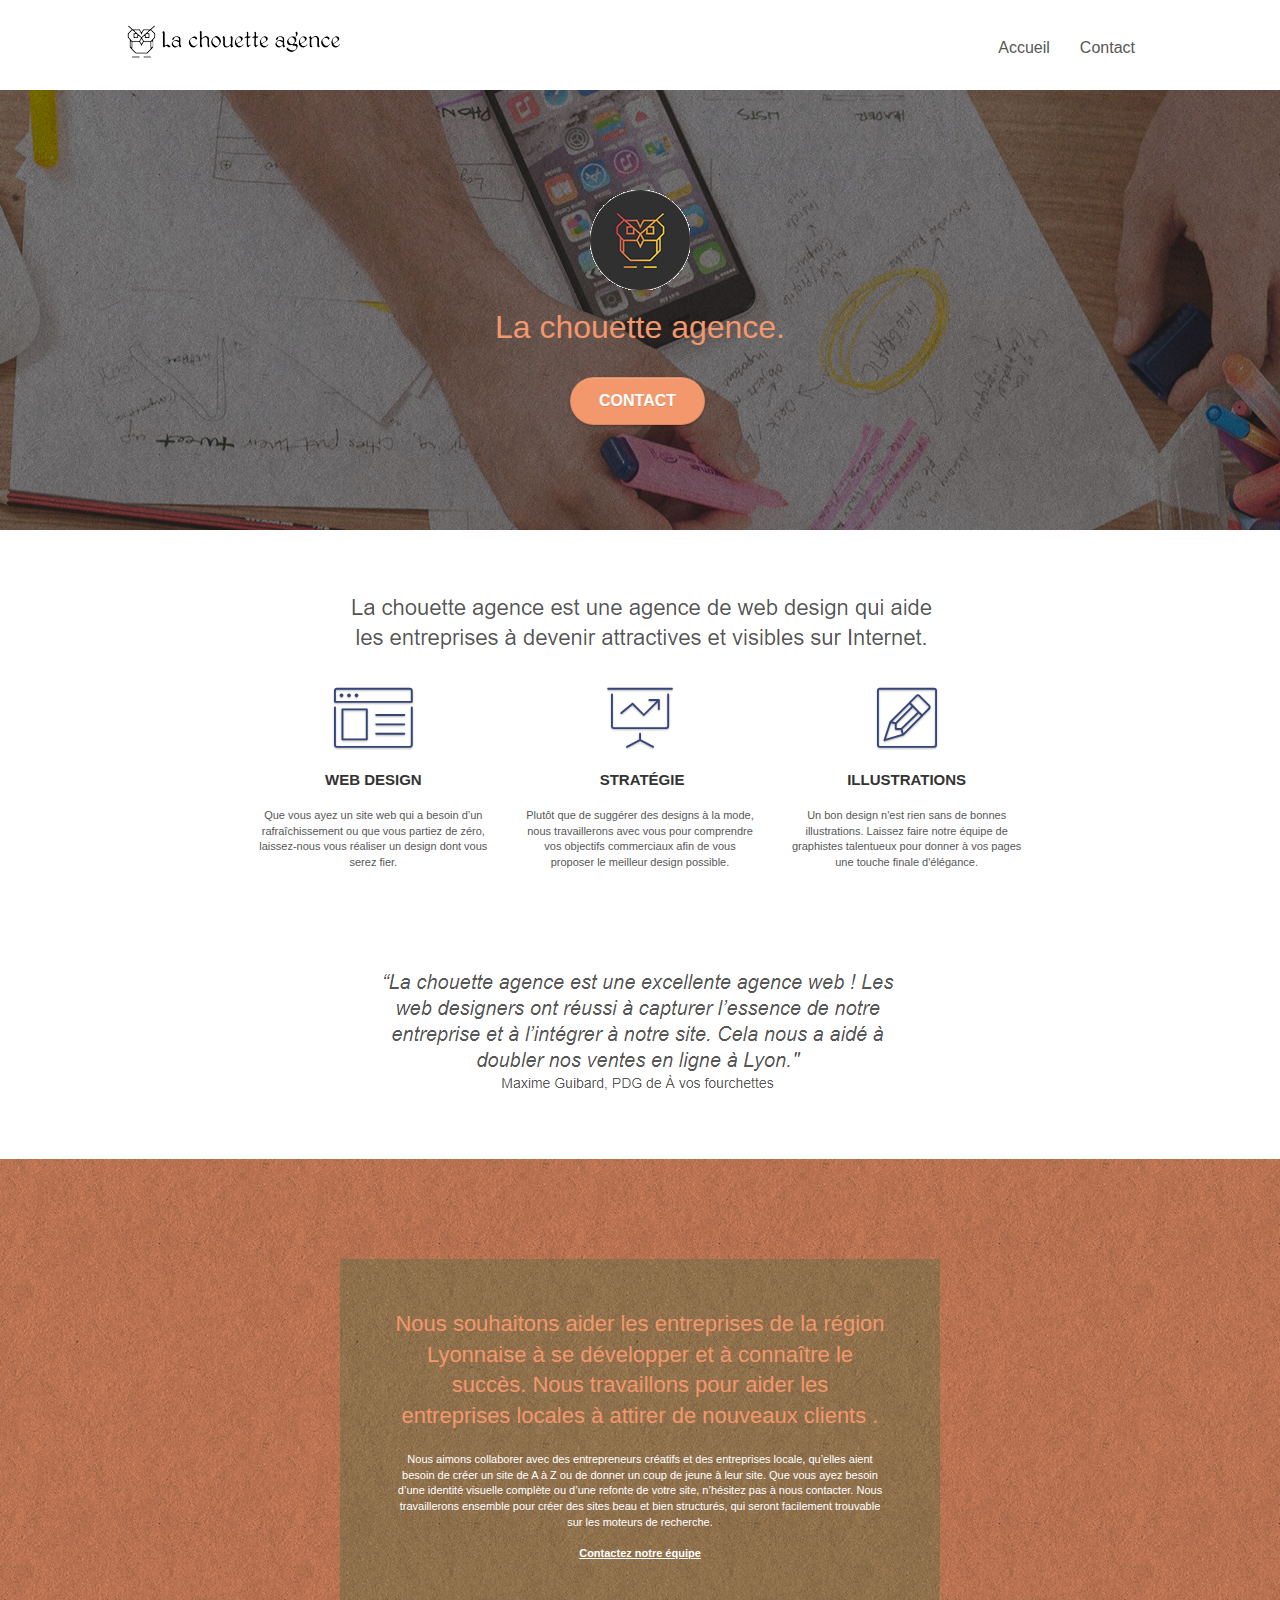
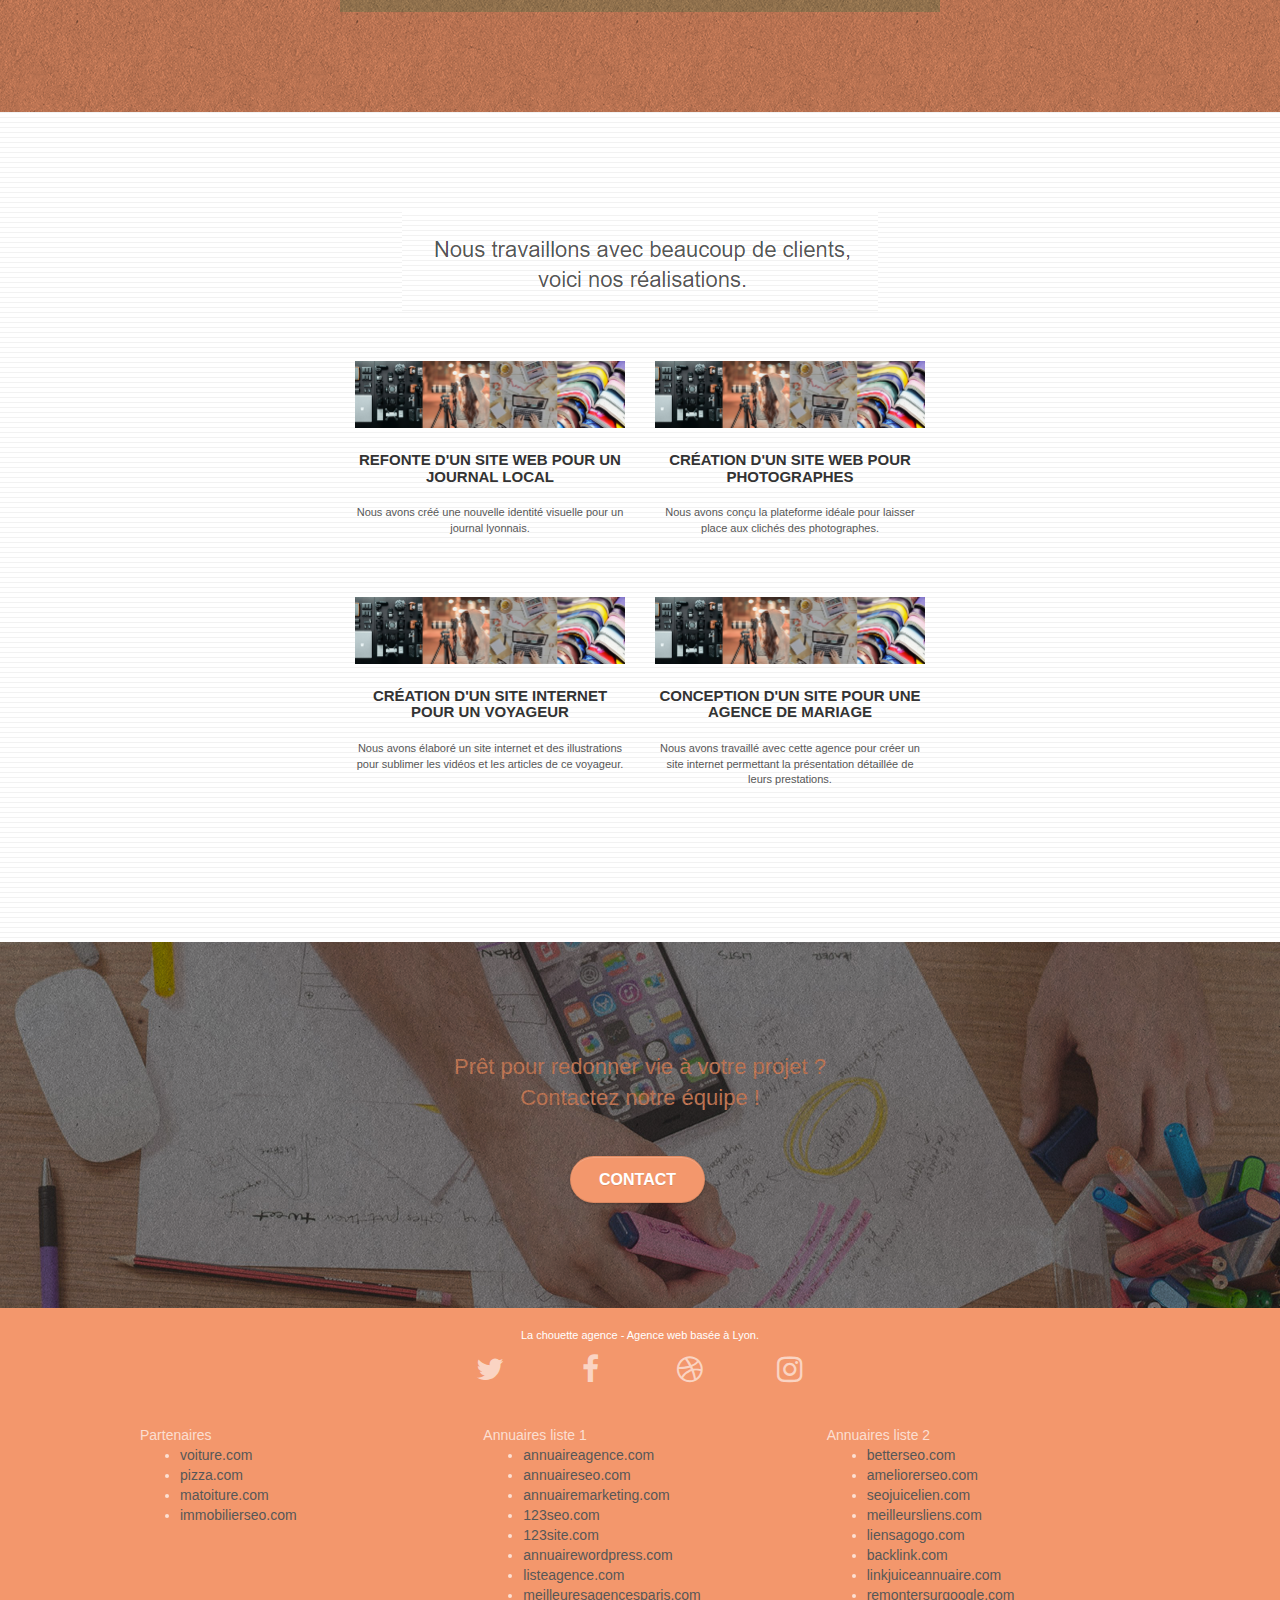
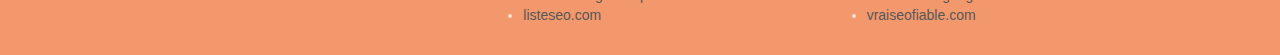
==== index.html @ 4c4d1c33 "Correction de header" ====
<!DOCTYPE html>
<html lang="fr">
  <head>
    <meta charset="utf-8" />

    <meta
      name="viewport"
      content="width=device-width, initial-scale=1.0, viewport-fit=cover"
    />

    <meta name="robots" content="index, follow" />

    <meta
      name="keywords"
      content="La chouette agence, agence design, design site web, communication digitale, création design, Lyon, Rhone-alpes"
    />
    <link rel="canonical" href="http://www.lachouetteagence.fr" />

    <meta name="language" content="fr" />

    <title>La chouette agence, l'agence web design de Lyon</title>

    <link rel="shortcut icon" type="image/png" href="favicon.jpg" />

    <meta
      name="description"
      content="Développez votre entreprise, atteignez vos objectifs grâce à un site web au design sur mesure. Nous aimons collaborer avec des entrepreneurs créatifs et des entreprises locale, qu’elles aient besoin de créer un site de A à Z ou de donner un coup de jeune à leur site. Que vous ayez besoin d’une identité visuelle complète ou d’une refonte de votre site, n’hésitez pas à nous contacter. Nous travaillerons ensemble pour créer des sites beau et bien structurés, qui seront facilement trouvable sur les moteurs de recherche."
    />

    <meta
      property="og:title"
      content="La chouette agence, l'agence web design de Lyon"
    />
    <meta property="og:type" content="website" />
    <meta property="og:url" content="http://www.lachouetteagence.fr" />
    <meta
      property="og:image"
      content="http://www.lachouetteagence.fr/image.jpg"
    />
    <meta property="og:locale" content="fr_FR" />
    <meta property="og:description" content=Développez votre entreprise,
    atteignez vos objectifs grâce à un site web au design sur mesure. Nous
    aimons collaborer avec des entrepreneurs créatifs et des entreprises locale,
    qu’elles aient besoin de créer un site de A à Z ou de donner un coup de
    jeune à leur site. Que vous ayez besoin d’une identité visuelle complète ou
    d’une refonte de votre site, n’hésitez pas à nous contacter. Nous
    travaillerons ensemble pour créer des sites beau et bien structurés, qui
    seront facilement trouvable sur les moteurs de recherche." />

    <link rel="stylesheet" type="text/css" href="./css/bootstrap.css" />
    <link rel="stylesheet" type="text/css" href="style.css" />
    <link rel="stylesheet" type="text/css" href="./css/font-awesome.css" />
    <link rel="stylesheet" type="text/css" href="./css/et-line.css" />

    <script src="./js/jquery-2.1.0.js"></script>
    <script src="./js/bootstrap.js"></script>
    <script src="./js/blocs.js"></script>
    <script src="./js/jquery.touchSwipe.js" defer></script>
    <script src="./js/gmaps.js"></script>

    <!-- Analytics -->

    <!-- Analytics END -->
  </head>
  <body>
    <!-- Principal conteneur -->
    <div class="page-container">
      <!-- bloc-0 -->
      <header class="bloc bgc-white l-bloc" id="bloc-0">
        <div class="container bloc-sm">
          <nav class="navbar row">
            <div class="navbar-header">
              <img
                src="img/la-chouette-agence.png"
                alt="logo de l'agence"
                height="40"
              />

              <button
                id="nav-toggle"
                type="button"
                class="ui-navbar-toggle navbar-toggle"
                data-toggle="collapse"
                data-target=".navbar-1"
              >
                <span class="sr-only">Toggle navigation</span>
                <span class="icon-bar"></span>
                <span class="icon-bar"></span>
                <span class="icon-bar"></span>
              </button>
            </div>
            <div class="collapse navbar-collapse navbar-1 special-dropdown-nav">
              <ul class="site-navigation nav navbar-nav">
                <li>
                  <a href="index.html" alt="retour à la page d'accueil"
                    >Accueil</a
                  >
                </li>
                <li>
                  <a href="contact.html" alt="formulaire de contact">Contact</a>
                </li>
              </ul>
            </div>
          </nav>
        </div>
      </header>
      <!-- bloc-0 END -->

      <!-- bloc-1-presentation -->
      <div
        class="bloc bgc-dark-slate-blue bg-banniere d-bloc bg-t-edge bloc-bg-texture texture-paper b-parallax"
        id="bloc-1-hero"
      >
        <div class="container bloc-lg">
          <div class="row tight-width-whitespace">
            <div class="col-sm-12">
              <img
                src="img/logo.gif"
                class="center-block image-resize-mode"
                width="100"
                alt="La chouette agence, agence web paris, création logo paris"
              />
              <h1 class="text-center hero-bloc-text tc-white">
                La chouette agence.
              </h1>
              <div class="text-center">
                <a
                  href="page2.html"
                  class="btn btn-lg btn-clean btn-rd cta-hero btn-atomic-tangerine"
                  id="cta-hero"
                  >Contact</a
                >
              </div>
            </div>
          </div>
        </div>
      </div>
      <!-- bloc-1-presentation END -->

      <!-- bloc-2-services -->
      <div class="bloc bgc-white l-bloc" id="bloc-2-services">
        <div class="container bloc-md">
          <div class="row">
            <div class="col-sm-12 text-center">
              <img
                alt="agence web, agence web paris, web design paris, stratégie web"
                src="img/title.png"
              />
            </div>
          </div>
          <div class="row voffset-lg med-width-whitespace">
            <div class="col-sm-4">
              <div class="text-center">
                <span
                  class="et-icon-browser sm-shadow icon-dark-slate-blue icons icon-lg"
                ></span>
              </div>
              <h3 class="mg-md text-center">Web design</h3>
              <p class="text-center">
                Que vous ayez un site web qui a besoin d&rsquo;un
                rafraîchissement ou que vous partiez de zéro, laissez-nous vous
                réaliser un design dont vous serez fier.
              </p>
            </div>
            <div class="col-sm-4">
              <div class="text-center">
                <span
                  class="et-icon-presentation sm-shadow icon-dark-slate-blue icons icon-lg"
                ></span>
              </div>
              <h3 class="mg-md text-center">&nbsp;Stratégie</h3>
              <p class="text-center">
                Plutôt que de suggérer des designs à la mode, nous travaillerons
                avec vous pour comprendre vos objectifs commerciaux afin de vous
                proposer le meilleur design possible.<br />
              </p>
            </div>
            <div class="col-sm-4">
              <div class="text-center">
                <span
                  class="et-icon-edit sm-shadow icon-dark-slate-blue icons icon-lg"
                ></span>
              </div>
              <h3 class="mg-md text-center">Illustrations</h3>
              <p class="text-center">
                Un bon design n'est rien sans de bonnes illustrations. Laissez
                faire notre équipe de graphistes talentueux pour donner à vos
                pages une touche finale d'élégance.
              </p>
            </div>
          </div>
          <div class="row voffset-lg voffset">
            <div class="col-xs-12 col-md-8 col-md-offset-2 text-center">
              <img
                alt="agence web, agence web paris, web design paris, stratégie web"
                src="img/citation.png"
              />
            </div>
          </div>
        </div>
      </div>
      <!-- bloc-2-services END -->

      <!-- bloc-3-what-i-do -->
      <div
        class="bloc tc-white bgc-atomic-tangerine bg-presentation d-bloc bloc-bg-texture texture-paper b-parallax"
        id="bloc-3-what-i-do"
      >
        <div class="container bloc-lg">
          <div class="row tight-width-whitespace black-background">
            <div class="col-sm-12">
              <h2 class="mg-md text-center tc-white">
                Nous souhaitons aider les entreprises de la région Lyonnaise à
                se développer et à connaître le succès. Nous travaillons pour
                aider les entreprises locales à attirer de nouveaux clients .<br />
              </h2>
              <p class="text-center white">
                Nous aimons collaborer avec des entrepreneurs créatifs et des
                entreprises locale, qu’elles aient besoin de créer un site de A
                à Z ou de donner un coup de jeune à leur site. Que vous ayez
                besoin d’une identité visuelle complète ou d’une refonte de
                votre site, n’hésitez pas à nous contacter. Nous travaillerons
                ensemble pour créer des sites beau et bien structurés, qui
                seront facilement trouvable sur les moteurs de recherche.
                <br /><br /><a class="ltc-white bold-link" href="page2.html"
                  >Contactez notre équipe</a
                ><br />
              </p>
            </div>
          </div>
        </div>
      </div>
      <!-- bloc-3-what-i-do END -->

      <!-- bloc-4-portfolio -->
      <div
        class="bloc bgc-white bg-lines-h2-bg bg-repeat l-bloc"
        id="bloc-4-portfolio"
      >
        <div class="container bloc-lg">
          <div class="row">
            <div class="col-sm-12 text-center">
              <img
                alt="agence web, agence web paris, web design paris, stratégie web"
                src="img/title2.png"
              />
            </div>
          </div>
          <div class="row tight-width-whitespace portfolio-row">
            <div class="col-sm-6">
              <a
                href="#"
                data-lightbox="img/1.jpg"
                data-gallery-id="gallery-1"
                data-caption="Refonte d'un site web pour un journal local"
                data-frame="snapshot-lb"
                ><img
                  src="img/3.jpg"
                  alt="paris web design logo agence web meilleure agence et refonte site web journal"
                  class="img-responsive portfolio-thumb"
              /></a>
              <h3 class="mg-md text-center">
                Refonte d'un site web pour un journal local
              </h3>
              <p class="text-center">
                Nous avons créé une nouvelle identité visuelle pour un journal
                lyonnais.
              </p>
            </div>
            <div class="col-sm-6">
              <a
                href="#"
                data-lightbox="img/2.jpg"
                data-gallery-id="gallery-1"
                data-caption="Création d'un site web pour photographes"
                data-frame="snapshot-lb"
                ><img
                  src="img/3.jpg"
                  class="img-responsive portfolio-thumb"
                  alt="paris web design logo agence web meilleure agence, Création d'un site web pour photographes"
              /></a>
              <h3 class="mg-md text-center">
                Création d'un site web pour photographes
              </h3>
              <p class="text-center">
                Nous avons conçu la plateforme idéale pour laisser place aux
                clichés des photographes.
              </p>
            </div>
          </div>
          <div class="row tight-width-whitespace portfolio-row">
            <div class="col-sm-6">
              <a
                href="#"
                data-lightbox="img/3.jpg"
                data-gallery-id="gallery-1"
                data-caption="Création d'un site internet pour un voyageur"
                data-frame="snapshot-lb"
                ><img
                  src="img/3.jpg"
                  class="img-responsive portfolio-thumb"
                  alt="paris web design logo agence web meilleure agence, Création d'un site web pour voyageur"
              /></a>
              <h3 class="mg-md text-center">
                Création d'un site internet pour un voyageur
              </h3>
              <p class="text-center">
                Nous avons élaboré un site internet et des illustrations pour
                sublimer les vidéos et les articles de ce voyageur.
              </p>
            </div>
            <div class="col-sm-6">
              <a
                href="#"
                data-lightbox="img/3.jpg"
                data-gallery-id="gallery-1"
                data-caption="Conception d'un site pour une agence de mariage"
                data-frame="snapshot-lb"
                ><img
                  src="img/3.jpg"
                  class="img-responsive portfolio-thumb"
                  alt="paris web design logo agence web meilleure agence, Création d'un site web pour agence de mariage"
              /></a>
              <h3 class="mg-md text-center">
                Conception d'un site pour une agence de mariage
              </h3>
              <p class="text-center">
                Nous avons travaillé avec cette agence pour créer un site
                internet permettant la présentation détaillée de leurs
                prestations.
              </p>
            </div>
          </div>
        </div>
      </div>
      <!-- bloc-4-portfolio END -->

      <!-- bloc-5-cta -->
      <div
        class="bloc bgc-dark-slate-blue bg-banniere d-bloc bloc-bg-texture texture-paper"
        id="bloc-5-cta"
      >
        <div class="container bloc-lg">
          <div class="row">
            <h2 class="mg-md text-center tc-white">
              Prêt pour redonner vie à votre projet ?<br />Contactez notre
              équipe !
            </h2>
            <div class="col-sm-12 text-center">
              <a
                href="page2.html"
                class="btn btn-atomic-tangerine btn-clean btn-rd btn-lg cta-hero"
                >Contact</a
              >
            </div>
          </div>
        </div>
      </div>
      <!-- bloc-5-cta END -->

      <!-- Footer - bloc-8 -->
      <div class="bloc bgc-atomic-tangerine d-bloc" id="bloc-8">
        <div class="container bloc-sm">
          <div class="row">
            <div class="col-sm-12">
              <p class="text-center white">
                La chouette agence - Agence web basée à Lyon.<br />
              </p>
              <div class="row row-no-gutters social">
                <div class="col-sm-3">
                  <div class="text-center">
                    <a class="social" href="index.html"
                      ><span class="fa fa-twitter icon-md"></span
                    ></a>
                  </div>
                </div>
                <div class="col-sm-3">
                  <div class="text-center">
                    <a class="social" href="index.html"
                      ><span class="fa fa-facebook icon-md"></span
                    ></a>
                  </div>
                </div>
                <div class="col-sm-3">
                  <div class="text-center">
                    <a class="social" href="index.html"
                      ><span class="fa fa-dribbble icon-md"></span
                    ></a>
                  </div>
                </div>
                <div class="col-sm-3">
                  <div class="text-center">
                    <a class="social" href="index.html"
                      ><span class="fa fa-instagram icon-md"></span
                    ></a>
                  </div>
                </div>
                <div class="keywords" style="color: #f3976c">
                  Agence web à paris, stratégie web, web design, illustrations,
                  design de site web, site web, web, internet, site internet,
                  site
                </div>
              </div>
              <div class="row">
                <div class="col-sm-4">
                  Partenaires
                  <ul>
                    <li><a href="voiture.com">voiture.com</a></li>
                    <li><a href="pizza.com">pizza.com</a></li>
                    <li><a href="matoiture.com">matoiture.com</a></li>
                    <li><a href="immobilierseo.com">immobilierseo.com</a></li>
                  </ul>
                </div>
                <div class="col-sm-4">
                  Annuaires liste 1
                  <ul>
                    <li><a href="annuaireagence.com">annuaireagence.com</a></li>
                    <li><a href="annuaireseo.com">annuaireseo.com</a></li>
                    <li>
                      <a href="annuairemarketing.com">annuairemarketing.com</a>
                    </li>
                    <li><a href="123seoture.com">123seo.com</a></li>
                    <li><a href="123site.com">123site.com</a></li>
                    <li>
                      <a href="annuairewordpress.com">annuairewordpress.com</a>
                    </li>
                    <li><a href="listeagence.com">listeagence.com</a></li>
                    <li>
                      <a href="meilleuresagencesparis.com"
                        >meilleuresagencesparis.com</a
                      >
                    </li>
                    <li><a href="listeseo.com">listeseo.com</a></li>
                  </ul>
                </div>
                <div class="col-sm-4">
                  Annuaires liste 2
                  <ul>
                    <li><a href="betterseo.com">betterseo.com</a></li>
                    <li><a href="ameliorerseo.com">ameliorerseo.com</a></li>
                    <li><a href="seojuicelien.com">seojuicelien.com</a></li>
                    <li><a href="meilleursliens.com">meilleursliens.com</a></li>
                    <li><a href="liensagogo.com">liensagogo.com</a></li>
                    <li><a href="backlink.com">backlink.com</a></li>
                    <li>
                      <a href="linkjuiceannuaire.com">linkjuiceannuaire.com</a>
                    </li>
                    <li>
                      <a href="remontersurgoogle.com">remontersurgoogle.com</a>
                    </li>
                    <li><a href="vraiseofiable.com">vraiseofiable.com</a></li>
                  </ul>
                </div>
              </div>
            </div>
          </div>
        </div>
      </div>
      <!-- Footer - bloc-8 END -->
    </div>
    <!-- Principal conteneur END -->
  </body>
</html>
---- style.css ----
body {
  margin: 0;
  padding: 0;
  background: #fff;
  overflow-x: hidden;
  -webkit-font-smoothing: antialiased;
  -moz-osx-font-smoothing: grayscale;
}

a,
button {
  transition: all 0.3s ease-in-out;
  outline: none !important;
}

a:hover {
  text-decoration: none;
  cursor: pointer;
}

#page-loading-blocs-notifaction {
  position: fixed;
  top: 0;
  bottom: 0;
  width: 100%;
  z-index: 100000;
  background: #ffffff url("img/pageload-spinner.gif") no-repeat center center;
}

.bloc {
  width: 100%;
  clear: both;
  background: 50% 50% no-repeat;
  padding: 0 50px;
  -webkit-background-size: cover;
  -moz-background-size: cover;
  -o-background-size: cover;
  background-size: cover;
  position: relative;
}

.bloc .container {
  padding-left: 0;
  padding-right: 0;
}

.bloc-lg {
  padding: 100px 50px;
}

.bloc-md {
  padding: 50px;
}

.bloc-sm {
  padding: 20px 50px;
}

.bg-center,
.bg-l-edge,
.bg-r-edge,
.bg-t-edge,
.bg-b-edge,
.bg-tl-edge,
.bg-bl-edge,
.bg-tr-edge,
.bg-br-edge,
.bg-repeat {
  -webkit-background-size: auto !important;
  -moz-background-size: auto !important;
  -o-background-size: auto !important;
  background-size: auto !important;
}

.bg-repeat {
  background: repeat;
}

.bg-t-edge {
  background: top no-repeat;
}

.bloc-bg-texture::before {
  content: "";
  background-size: 2px 2px;
  position: absolute;
  top: 0;
  bottom: 0;
  left: 0;
  right: 0;
}

.texture-paper::before {
  background: url("img/texture-paper.png");
  background-size: 280px 280px;
}

.b-parallax {
  background-attachment: fixed;
}

.d-bloc {
  color: rgba(255, 255, 255, 0.7);
}

.d-bloc button:hover {
  color: rgba(255, 255, 255, 0.9);
}

.d-bloc .icon-round,
.d-bloc .icon-square,
.d-bloc .icon-rounded,
.d-bloc .icon-semi-rounded-a,
.d-bloc .icon-semi-rounded-b {
  border-color: rgba(255, 255, 255, 0.9);
}

.d-bloc .divider-h span {
  border-color: rgba(255, 255, 255, 0.2);
}

.d-bloc .a-btn,
.d-bloc .navbar a,
.d-bloc .navbar-brand,
.d-bloc a .icon-sm,
.d-bloc a .icon-md,
.d-bloc a .icon-lg,
.d-bloc a .icon-xl,
.d-bloc h1 a,
.d-bloc h2 a,
.d-bloc h3 a,
.d-bloc h4 a,
.d-bloc h5 a,
.d-bloc h6 a,
.d-bloc p a {
  color: rgba(255, 255, 255, 0.6);
}

.d-bloc .a-btn:hover,
.d-bloc .navbar a:hover,
.d-bloc .navbar-brand:hover,
.d-bloc a:hover .icon-sm,
.d-bloc a:hover .icon-md,
.d-bloc a:hover .icon-lg,
.d-bloc a:hover .icon-xl,
.d-bloc h1 a:hover,
.d-bloc h2 a:hover,
.d-bloc h3 a:hover,
.d-bloc h4 a:hover,
.d-bloc h5 a:hover,
.d-bloc h6 a:hover,
.d-bloc p a:hover {
  color: rgba(255, 255, 255, 1);
}

.d-bloc .navbar-toggle .icon-bar {
  background: rgba(255, 255, 255, 1);
}

.d-bloc .btn-wire,
.d-bloc .btn-wire:hover {
  color: rgba(255, 255, 255, 1);
  border-color: rgba(255, 255, 255, 1);
}

.d-bloc .panel {
  color: rgba(0, 0, 0, 0.5);
}

.d-bloc .panel button:hover {
  color: rgba(0, 0, 0, 0.7);
}

.d-bloc .panel icon {
  border-color: rgba(0, 0, 0, 0.7);
}

.d-bloc .panel .divider-h span {
  border-color: rgba(0, 0, 0, 0.1);
}

.d-bloc .panel .a-btn {
  color: rgba(0, 0, 0, 0.6);
}

.d-bloc .panel .a-btn:hover {
  color: rgba(0, 0, 0, 1);
}

.d-bloc .panel .btn-wire,
.d-bloc .panel .btn-wire:hover {
  color: rgba(0, 0, 0, 0.7);
  border-color: rgba(0, 0, 0, 0.3);
}

.d-bloc .panel,
.l-bloc {
  color: rgba(0, 0, 0, 0.5);
}

.d-bloc .panel button:hover,
.l-bloc button:hover {
  color: rgba(0, 0, 0, 0.7);
}

.l-bloc .icon-round,
.l-bloc .icon-square,
.l-bloc .icon-rounded,
.l-bloc .icon-semi-rounded-a,
.l-bloc .icon-semi-rounded-b {
  border-color: rgba(0, 0, 0, 0.7);
}

.d-bloc .panel .divider-h span,
.l-bloc .divider-h span {
  border-color: rgba(0, 0, 0, 0.1);
}

.d-bloc .panel .a-btn,
.l-bloc .a-btn,
.l-bloc .navbar a,
.l-bloc .navbar-brand,
.l-bloc a .icon-sm,
.l-bloc a .icon-md,
.l-bloc a .icon-lg,
.l-bloc a .icon-xl,
.l-bloc h1 a,
.l-bloc h2 a,
.l-bloc h3 a,
.l-bloc h4 a,
.l-bloc h5 a,
.l-bloc h6 a,
.l-bloc p a {
  color: rgba(0, 0, 0, 0.6);
}

.d-bloc .panel .a-btn:hover,
.l-bloc .a-btn:hover,
.l-bloc .navbar a:hover,
.l-bloc .navbar-brand:hover,
.l-bloc a:hover .icon-sm,
.l-bloc a:hover .icon-md,
.l-bloc a:hover .icon-lg,
.l-bloc a:hover .icon-xl,
.l-bloc h1 a:hover,
.l-bloc h2 a:hover,
.l-bloc h3 a:hover,
.l-bloc h4 a:hover,
.l-bloc h5 a:hover,
.l-bloc h6 a:hover,
.l-bloc p a:hover {
  color: rgba(0, 0, 0, 1);
}

.l-bloc .navbar-toggle .icon-bar {
  color: rgba(0, 0, 0, 0.6);
}

.d-bloc .panel .btn-wire,
.d-bloc .panel .btn-wire:hover,
.l-bloc .btn-wire,
.l-bloc .btn-wire:hover {
  color: rgba(0, 0, 0, 0.7);
  border-color: rgba(0, 0, 0, 0.3);
}

.voffset {
  margin-top: 30px;
}

.voffset-lg {
  margin-top: 80px;
}

.row-no-gutters {
  margin-right: 0;
  margin-left: 0;
}

.row.row-no-gutters > [class^="col-"],
.row.row-no-gutters > [class*=" col-"] {
  padding-right: 0;
  padding-left: 0;
}

#bloc-1-hero h1 {
  font-size: 32px;
}

.navbar {
  margin-bottom: 0;
  z-index: 1;
}

.navbar-brand {
  height: auto;
  padding: 3px 15px;
  font-size: 25px;
  font-weight: normal;
  font-weight: 600;
  line-height: 44px;
}

.navbar-brand img {
  max-height: 200px;
  margin: 0 5px 0 0;
  display: inline;
}

.navbar-brand img[src$="svg"] {
  min-width: 100px;
}

.nav-center .navbar-brand img {
  margin: 0;
}

.navbar .nav {
  padding-top: 2px;
  margin-right: -16px;
  float: right;
  z-index: 1;
}

.nav > li {
  float: left;
  margin-top: 4px;
  font-size: 16px;
}

.navbar-nav .open .dropdown-menu > li > a {
  text-align: inherit;
}

.nav > li a:hover,
.nav > li a:focus {
  background: transparent;
}

.navbar-toggle {
  margin: 10px 10px 0 0;
  border: 0px;
}

.navbar-toggle:hover {
  background: transparent !important;
}

.navbar-toggle .icon-bar {
  background-color: rgba(0, 0, 0, 0.5);
  width: 26px;
}

.nav-invert .navbar .nav {
  float: left;
}

.nav-invert .navbar-header,
.nav-invert .navbar-brand {
  float: right;
  position: relative;
  z-index: 2;
}

@media (min-width: 768px) {
  .site-navigation {
    position: absolute;
    top: 50%;
    right: 20px;
    transform: translate(0, -50%);
    -webkit-transform: translateY(-50%);
  }
  .nav > li .dropdown-menu a,
  .nav > li .dropdown-menu a:hover {
    color: #484848;
  }
  .nav-invert .site-navigation {
    left: 0;
    right: 0;
  }
  .nav-center {
    text-align: center;
  }
  .nav-center .navbar-header {
    width: 100%;
  }
  .nav-center .navbar-header,
  .nav-center .navbar-brand,
  .nav-center .nav > li {
    float: none;
    display: inline-block;
  }
  .nav-center .site-navigation {
    position: relative;
    width: 100%;
    right: 0;
    margin-right: 0px;
    margin-top: 20px;
  }
  .nav-center.mini-nav .navbar-toggle {
    float: none;
    margin: 10px auto 0;
  }
}

.nav > li > .dropdown a {
  background: none !important;
  display: block;
  padding: 14px 15px;
}

nav .caret {
  margin: 0 5px;
}

.dropdown-menu .dropdown-menu {
  top: -8px;
  left: 100%;
}

.dropdown-menu .dropmenu-flow-right {
  top: 100%;
  left: 0;
  margin-left: -1px;
  border-top-left-radius: 0;
  border-top-right-radius: 0;
}

.dropdown-menu .dropdown span {
  border: 4px solid black;
  border-top-color: transparent;
  border-right-color: transparent;
  border-bottom-color: transparent;
  margin: 6px -5px 0 0 !important;
  float: right;
}

.mg-md {
  margin-top: 10px;
  margin-bottom: 20px;
}

.mg-lg {
  margin-top: 10px;
  margin-bottom: 40px;
}

.btn {
  margin: 0 5px 5px 0;
}

.btn.pull-right {
  margin: 0 0 5px 5px;
}

.btn-d,
.btn-d:hover,
.btn-d:focus {
  color: #fff;
  background: rgba(0, 0, 0, 0.3);
}

button {
  outline: none !important;
}

.btn-rd {
  border-radius: 40px;
}

.btn-clean {
  border: 1px solid rgba(0, 0, 0, 0.08);
  border-bottom-color: rgba(0, 0, 0, 0.1);
  text-shadow: 0 1px 0 rgba(0, 0, 1, 0.1);
  box-shadow: 0 1px 3px rgba(0, 0, 1, 0.25),
    inset 0 1px 0 0 rgba(255, 255, 255, 0.15);
}

.icon-md {
  font-size: 30px !important;
}

.icon-lg {
  font-size: 60px !important;
}

.sm-shadow {
  text-shadow: 0 1px 2px rgba(0, 0, 0, 0.3);
}

.panel-sq,
.panel-sq .panel-heading,
.panel-sq .panel-footer {
  border-radius: 0;
}

.panel-rd {
  border-radius: 30px;
}

.panel-rd .panel-heading {
  border-radius: 29px 29px 0 0;
}

.panel-rd .panel-footer {
  border-radius: 0 0 29px 29px;
}

.form-control {
  border-color: rgba(0, 0, 0, 0.1);
  box-shadow: none;
}

.scrollToTop {
  width: 40px;
  height: 40px;
  position: fixed;
  bottom: 20px;
  right: 20px;
  opacity: 0;
  z-index: 500;
  transition: all 0.3s ease-in-out;
}

.scrollToTop span {
  margin-top: 6px;
}

.showScrollTop {
  font-size: 14px;
  opacity: 1;
}

a[data-lightbox] {
  position: relative;
  display: block;
  text-align: center;
}

a[data-lightbox]:hover::before {
  content: "+";
  font-family: "HelveticaNeue-Light", "Helvetica Neue Light", "Helvetica Neue",
    Helvetica, Arial;
  font-size: 32px;
  width: 50px;
  height: 50px;
  margin-left: -25px;
  border-radius: 50%;
  background: rgba(0, 0, 0, 0.6);
  color: #fff;
  font-weight: 100;
  z-index: 1;
  position: absolute;
  top: 50%;
  transform: translateY(-50%);
  -webkit-transform: translateY(-50%);
}

a[data-lightbox]:hover img {
  opacity: 0.6;
  -webkit-animation-fill-mode: none;
  animation-fill-mode: none;
}

#lightbox-modal {
  display: flex;
  align-items: center;
}

#lightbox-modal .modal-dialog {
  width: 90%;
  max-width: 900px;
  margin: 0 auto 0;
}

#lightbox-modal .modal-dialog img {
  max-height: 90vh;
  margin: 0 auto;
}

.lightbox-caption {
  padding: 20px;
  color: #fff;
  background: rgba(0, 0, 0, 0.5);
  position: absolute;
  left: 15px;
  right: 15px;
  bottom: 5px;
}

.close-lightbox {
  color: #fff;
  font-size: 30px;
  position: absolute;
  top: 20px;
  right: 20px;
  z-index: 20;
  background: rgba(0, 0, 0, 0.5);
  border: none;
  line-height: 30px;
  padding: 0 9px 5px;
  opacity: 0.3;
}

.close-lightbox:hover,
.next-lightbox:hover,
.prev-lightbox:hover {
  opacity: 1;
  color: #fff;
}

.next-lightbox,
.prev-lightbox {
  font-size: 20px;
  color: rgba(255, 255, 255, 0.9);
  background: rgba(0, 0, 0, 0.5);
  transition: all 0.2s ease-in-out;
  position: absolute;
  top: 45%;
  z-index: 1;
  opacity: 0.4;
}

.next-lightbox {
  padding: 6px 8px 1px 13px;
  right: 25px;
}

.prev-lightbox {
  padding: 6px 13px 1px 10px;
  left: 25px;
}

.snapshot-lb .modal-body {
  padding-bottom: 45px;
}

.snapshot-lb .lightbox-caption {
  padding: 0;
  color: rgba(0, 0, 0, 0.5);
  background: none;
}

h1,
h2,
h3,
h4,
h5,
h6,
p,
label,
.btn,
a {
  font-family: "helvetica";
  font-weight: 400;
  color: #575757 !important;
}

.container {
  max-width: 1000px;
}

.hero-bloc-text {
  font-size: 38px;
}

.hero-bloc-text-sub {
  font-size: 36px;
}

.statement-bloc-text {
  line-height: 26px;
  font-style: italic;
  font-size: 20px;
  text-align: center;
  font-weight: lighter;
  max-width: 520px;
  margin: auto auto auto auto;
}

p {
  font-size: 11px;
}

.tight-width-whitespace {
  max-width: 600px;
  margin: auto auto auto auto;
}

.h1 {
  font-size: 20px;
  font-family: "Open Sans";
}

.cta-hero {
  margin-top: 22px;
  color: #ffffff !important;
  text-transform: uppercase;
  padding: 12px 28px 12px 28px;
  font-size: 16px;
  font-weight: 700;
}

.social {
  max-width: 400px;
  margin: auto auto auto auto;
}

h2 {
  font-size: 22px;
  line-height: 1.4em;
}

h3 {
  font-size: 15px;
  text-transform: uppercase;
  font-weight: 700;
  color: #333333 !important;
}

.med-width-whitespace {
  max-width: 800px;
  margin: auto auto auto auto;
  box-shadow: 0px 0px 0px #000000;
}

h1 {
  color: #333333 !important;
}

h4 {
  color: #333333 !important;
}

.icons {
  margin-bottom: 14px;
  margin-top: 24px;
}

.white {
  color: #ffffff !important;
}

.portfolio-thumb {
  margin-bottom: 24px;
}

.portfolio-row {
  margin-bottom: 44px;
  margin-top: 50px;
}

.avatar {
  box-shadow: 0px 4px 9px rgba(0, 0, 0, 0.3);
}

.black-background {
  background-color: rgba(165, 147, 99, 0.7);
  padding: 40px 40px 40px 40px;
}

.bold-link {
  font-weight: 900;
  text-decoration: underline !important;
}

.bgc-white {
  background-color: #ffffff;
}

.bgc-dark-slate-blue {
  background-color: #364577;
}

.bgc-atomic-tangerine {
  background-color: #f3976c;
}

.tc-white {
  color: #f3976c !important;
}

.btn-atomic-tangerine {
  background: #f3976c;
  color: #ffffff !important;
}

.btn-atomic-tangerine:hover {
  background: #c27956 !important;
  color: #ffffff !important;
}

.ltc-white {
  color: #ffffff !important;
}

.ltc-white:hover {
  color: #cccccc !important;
}

.ltc-atomic-tangerine {
  color: #f3976c !important;
}

.ltc-atomic-tangerine:hover {
  color: #c27956 !important;
}

.icon-dark-slate-blue {
  color: #364577 !important;
  border-color: #364577 !important;
}

.bg-dots-bg {
  background-image: url("img/dots-bg.png");
}

.bg-lines-h2-bg {
  background-image: url("img/lines-h2-bg.png");
}

.bg-banniere {
  background-image: url("img/la-chouette-agence-banniere.jpg");
}

.bg-presentation {
  background-image: url("img/image-de-presentation.jpg");
}

@media (max-width: 1024px) {
  .bloc {
    padding-left: 20px;
    padding-right: 20px;
  }
  .bloc.full-width-bloc,
  .bloc-tile-2.full-width-bloc .container,
  .bloc-tile-3.full-width-bloc .container,
  .bloc-tile-4.full-width-bloc .container {
    padding-left: 0;
    padding-right: 0;
  }
}

@media (max-width: 992px) and (min-width: 768px) {
  .navbar .nav {
    max-width: 80%;
  }
  .nav-center.navbar .nav {
    max-width: 100%;
  }
}

@media only screen and (min-device-width: 768px) and (max-device-width: 1024px) and (orientation: landscape) {
  .b-parallax {
    background-attachment: scroll;
  }
}

@media only screen and (min-device-width: 1024px) and (max-device-width: 1366px) and (-webkit-min-device-pixel-ratio: 1.5) {
  .b-parallax {
    background-attachment: scroll;
  }
}

@media (max-width: 991px) {
  .container {
    width: 100%;
  }
  .b-parallax {
    background-attachment: scroll;
  }
  .page-container,
  #hero-bloc {
    overflow-x: hidden;
    position: relative;
  }
  .bloc {
    padding-left: constant(safe-area-inset-left);
    padding-right: constant(safe-area-inset-right);
  }
  .bloc-group,
  .bloc-group .bloc {
    display: block;
    width: 100%;
  }
  .bloc-fill-screen .fill-bloc-top-edge,
  .bloc-fill-screen .fill-bloc-bottom-edge {
    padding: 0 20px;
    padding-left: constant(safe-area-inset-left);
    padding-right: constant(safe-area-inset-right);
  }
}

@media (max-width: 767px) {
  .page-container {
    overflow-x: hidden;
    position: relative;
  }
  h1,
  h2,
  h3,
  h4,
  h5,
  h6,
  p,
  #disqus_thread {
    padding-left: 10px !important;
    padding-right: 10px !important;
  }
  .b-parallax {
    background-attachment: scroll;
  }
  .navbar .nav {
    padding-top: 0;
    border-top: 1px solid rgba(0, 0, 0, 0.2);
    float: none !important;
  }
  .navbar.row {
    margin-left: 0;
    margin-right: 0;
  }
  .site-navigation {
    position: inherit;
    transform: none;
    -webkit-transform: none;
    -ms-transform: none;
  }
  .nav > li {
    margin-top: 0;
    border-bottom: 1px solid rgba(0, 0, 0, 0.1);
    background: rgba(0, 0, 0, 0.05);
    text-align: left;
    padding-left: 15px;
    width: 100%;
  }
  .nav > li:hover {
    background: rgba(0, 0, 0, 0.08);
  }
  .dropdown .dropdown a .caret {
    float: none;
    margin: 5px 0 0 10px !important;
    border: 4px solid black;
    border-bottom-color: transparent;
    border-right-color: transparent;
    border-left-color: transparent;
  }
  #hero-bloc .navbar .nav {
    background: rgba(0, 0, 0, 0.8);
  }
  #hero-bloc .navbar .nav a {
    color: rgba(255, 255, 255, 0.6);
  }
  .hero {
    padding: 50px 0;
  }
  .hero-nav {
    left: -1px;
    right: -1px;
  }
  .navbar-collapse {
    padding: 0;
    overflow-x: hidden;
    -webkit-box-shadow: none;
    box-shadow: none;
  }
  .navbar-brand img {
    max-height: 40px;
    width: auto;
  }
  .nav-invert .navbar-header {
    float: none;
    width: 100%;
  }
  .nav-invert .navbar-toggle {
    float: left;
    margin-left: 10px;
  }
  .bloc {
    padding-left: 0;
    padding-right: 0;
  }
  .bloc-xxl,
  .bloc-xl,
  .bloc-lg {
    padding: 40px 0;
  }
  .bloc-sm,
  .bloc-md {
    padding-left: 0;
    padding-right: 0;
  }
  .bloc-tile-2 .container,
  .bloc-tile-3 .container,
  .bloc-tile-4 .container,
  .bloc-fill-screen .fill-bloc-top-edge,
  .bloc-fill-screen .fill-bloc-bottom-edge {
    padding-left: 0;
    padding-right: 0;
  }
  .a-block {
    padding: 0 10px;
  }
  .btn-dwn {
    display: none;
  }
  .voffset {
    margin-top: 5px;
  }
  .voffset-md {
    margin-top: 20px;
  }
  .voffset-lg {
    margin-top: 30px;
  }
  form {
    padding: 5px;
  }
  .close-lightbox {
    display: inline-block;
  }
  .blocsapp-device-iphone5 {
    background-size: 216px 425px;
    padding-top: 60px;
    width: 216px;
    height: 425px;
  }
  .blocsapp-device-iphone5 img {
    width: 180px;
    height: 320px;
  }
}

@media (max-width: 400px) {
  .bloc {
    padding-left: 0;
    padding-right: 0;
  }
}

@media (max-width: 767px) {
  .bloc-mob-center-text {
    text-align: center;
  }
}
---- css/et-line.css ----
@font-face {
    font-family: et-line;
    src: url(../fonts/et-line.eot);
    src: url(../fonts/et-line.eot?#iefix) format('embedded-opentype'), url(../fonts/et-line.woff) format('woff'), url(../fonts/et-line.ttf) format('truetype'), url(../fonts/et-line.svg#et-line) format('svg');
    font-weight: 400;
    font-style: normal
}

.et-icon-adjustments,
.et-icon-alarmclock,
.et-icon-anchor,
.et-icon-aperture,
.et-icon-attachment,
.et-icon-bargraph,
.et-icon-basket,
.et-icon-beaker,
.et-icon-bike,
.et-icon-book-open,
.et-icon-briefcase,
.et-icon-browser,
.et-icon-calendar,
.et-icon-camera,
.et-icon-caution,
.et-icon-chat,
.et-icon-circle-compass,
.et-icon-clipboard,
.et-icon-clock,
.et-icon-cloud,
.et-icon-compass,
.et-icon-desktop,
.et-icon-dial,
.et-icon-document,
.et-icon-documents,
.et-icon-download,
.et-icon-dribbble,
.et-icon-edit,
.et-icon-envelope,
.et-icon-expand,
.et-icon-facebook,
.et-icon-flag,
.et-icon-focus,
.et-icon-gears,
.et-icon-genius,
.et-icon-gift,
.et-icon-global,
.et-icon-globe,
.et-icon-googleplus,
.et-icon-grid,
.et-icon-happy,
.et-icon-hazardous,
.et-icon-heart,
.et-icon-hotairballoon,
.et-icon-hourglass,
.et-icon-key,
.et-icon-laptop,
.et-icon-layers,
.et-icon-lifesaver,
.et-icon-lightbulb,
.et-icon-linegraph,
.et-icon-linkedin,
.et-icon-lock,
.et-icon-magnifying-glass,
.et-icon-map,
.et-icon-map-pin,
.et-icon-megaphone,
.et-icon-mic,
.et-icon-mobile,
.et-icon-newspaper,
.et-icon-notebook,
.et-icon-paintbrush,
.et-icon-paperclip,
.et-icon-pencil,
.et-icon-phone,
.et-icon-picture,
.et-icon-pictures,
.et-icon-piechart,
.et-icon-presentation,
.et-icon-pricetags,
.et-icon-printer,
.et-icon-profile-female,
.et-icon-profile-male,
.et-icon-puzzle,
.et-icon-quote,
.et-icon-recycle,
.et-icon-refresh,
.et-icon-ribbon,
.et-icon-rss,
.et-icon-sad,
.et-icon-scissors,
.et-icon-scope,
.et-icon-search,
.et-icon-shield,
.et-icon-speedometer,
.et-icon-strategy,
.et-icon-streetsign,
.et-icon-tablet,
.et-icon-target,
.et-icon-telescope,
.et-icon-toolbox,
.et-icon-tools,
.et-icon-tools-2,
.et-icon-trophy,
.et-icon-tumblr,
.et-icon-twitter,
.et-icon-upload,
.et-icon-video,
.et-icon-wallet,
.et-icon-wine {
    font-family: et-line;
    speak: none;
    font-style: normal;
    font-weight: 400;
    font-variant: normal;
    text-transform: none;
    line-height: 1;
    -webkit-font-smoothing: antialiased;
    -moz-osx-font-smoothing: grayscale;
    display: inline-block
}

.et-icon-mobile:before {
    content: "\e000"
}

.et-icon-laptop:before {
    content: "\e001"
}

.et-icon-desktop:before {
    content: "\e002"
}

.et-icon-tablet:before {
    content: "\e003"
}

.et-icon-phone:before {
    content: "\e004"
}

.et-icon-document:before {
    content: "\e005"
}

.et-icon-documents:before {
    content: "\e006"
}

.et-icon-search:before {
    content: "\e007"
}

.et-icon-clipboard:before {
    content: "\e008"
}

.et-icon-newspaper:before {
    content: "\e009"
}

.et-icon-notebook:before {
    content: "\e00a"
}

.et-icon-book-open:before {
    content: "\e00b"
}

.et-icon-browser:before {
    content: "\e00c"
}

.et-icon-calendar:before {
    content: "\e00d"
}

.et-icon-presentation:before {
    content: "\e00e"
}

.et-icon-picture:before {
    content: "\e00f"
}

.et-icon-pictures:before {
    content: "\e010"
}

.et-icon-video:before {
    content: "\e011"
}

.et-icon-camera:before {
    content: "\e012"
}

.et-icon-printer:before {
    content: "\e013"
}

.et-icon-toolbox:before {
    content: "\e014"
}

.et-icon-briefcase:before {
    content: "\e015"
}

.et-icon-wallet:before {
    content: "\e016"
}

.et-icon-gift:before {
    content: "\e017"
}

.et-icon-bargraph:before {
    content: "\e018"
}

.et-icon-grid:before {
    content: "\e019"
}

.et-icon-expand:before {
    content: "\e01a"
}

.et-icon-focus:before {
    content: "\e01b"
}

.et-icon-edit:before {
    content: "\e01c"
}

.et-icon-adjustments:before {
    content: "\e01d"
}

.et-icon-ribbon:before {
    content: "\e01e"
}

.et-icon-hourglass:before {
    content: "\e01f"
}

.et-icon-lock:before {
    content: "\e020"
}

.et-icon-megaphone:before {
    content: "\e021"
}

.et-icon-shield:before {
    content: "\e022"
}

.et-icon-trophy:before {
    content: "\e023"
}

.et-icon-flag:before {
    content: "\e024"
}

.et-icon-map:before {
    content: "\e025"
}

.et-icon-puzzle:before {
    content: "\e026"
}

.et-icon-basket:before {
    content: "\e027"
}

.et-icon-envelope:before {
    content: "\e028"
}

.et-icon-streetsign:before {
    content: "\e029"
}

.et-icon-telescope:before {
    content: "\e02a"
}

.et-icon-gears:before {
    content: "\e02b"
}

.et-icon-key:before {
    content: "\e02c"
}

.et-icon-paperclip:before {
    content: "\e02d"
}

.et-icon-attachment:before {
    content: "\e02e"
}

.et-icon-pricetags:before {
    content: "\e02f"
}

.et-icon-lightbulb:before {
    content: "\e030"
}

.et-icon-layers:before {
    content: "\e031"
}

.et-icon-pencil:before {
    content: "\e032"
}

.et-icon-tools:before {
    content: "\e033"
}

.et-icon-tools-2:before {
    content: "\e034"
}

.et-icon-scissors:before {
    content: "\e035"
}

.et-icon-paintbrush:before {
    content: "\e036"
}

.et-icon-magnifying-glass:before {
    content: "\e037"
}

.et-icon-circle-compass:before {
    content: "\e038"
}

.et-icon-linegraph:before {
    content: "\e039"
}

.et-icon-mic:before {
    content: "\e03a"
}

.et-icon-strategy:before {
    content: "\e03b"
}

.et-icon-beaker:before {
    content: "\e03c"
}

.et-icon-caution:before {
    content: "\e03d"
}

.et-icon-recycle:before {
    content: "\e03e"
}

.et-icon-anchor:before {
    content: "\e03f"
}

.et-icon-profile-male:before {
    content: "\e040"
}

.et-icon-profile-female:before {
    content: "\e041"
}

.et-icon-bike:before {
    content: "\e042"
}

.et-icon-wine:before {
    content: "\e043"
}

.et-icon-hotairballoon:before {
    content: "\e044"
}

.et-icon-globe:before {
    content: "\e045"
}

.et-icon-genius:before {
    content: "\e046"
}

.et-icon-map-pin:before {
    content: "\e047"
}

.et-icon-dial:before {
    content: "\e048"
}

.et-icon-chat:before {
    content: "\e049"
}

.et-icon-heart:before {
    content: "\e04a"
}

.et-icon-cloud:before {
    content: "\e04b"
}

.et-icon-upload:before {
    content: "\e04c"
}

.et-icon-download:before {
    content: "\e04d"
}

.et-icon-target:before {
    content: "\e04e"
}

.et-icon-hazardous:before {
    content: "\e04f"
}

.et-icon-piechart:before {
    content: "\e050"
}

.et-icon-speedometer:before {
    content: "\e051"
}

.et-icon-global:before {
    content: "\e052"
}

.et-icon-compass:before {
    content: "\e053"
}

.et-icon-lifesaver:before {
    content: "\e054"
}

.et-icon-clock:before {
    content: "\e055"
}

.et-icon-aperture:before {
    content: "\e056"
}

.et-icon-quote:before {
    content: "\e057"
}

.et-icon-scope:before {
    content: "\e058"
}

.et-icon-alarmclock:before {
    content: "\e059"
}

.et-icon-refresh:before {
    content: "\e05a"
}

.et-icon-happy:before {
    content: "\e05b"
}

.et-icon-sad:before {
    content: "\e05c"
}

.et-icon-facebook:before {
    content: "\e05d"
}

.et-icon-twitter:before {
    content: "\e05e"
}

.et-icon-googleplus:before {
    content: "\e05f"
}

.et-icon-rss:before {
    content: "\e060"
}

.et-icon-tumblr:before {
    content: "\e061"
}

.et-icon-linkedin:before {
    content: "\e062"
}

.et-icon-dribbble:before {
    content: "\e063"
}
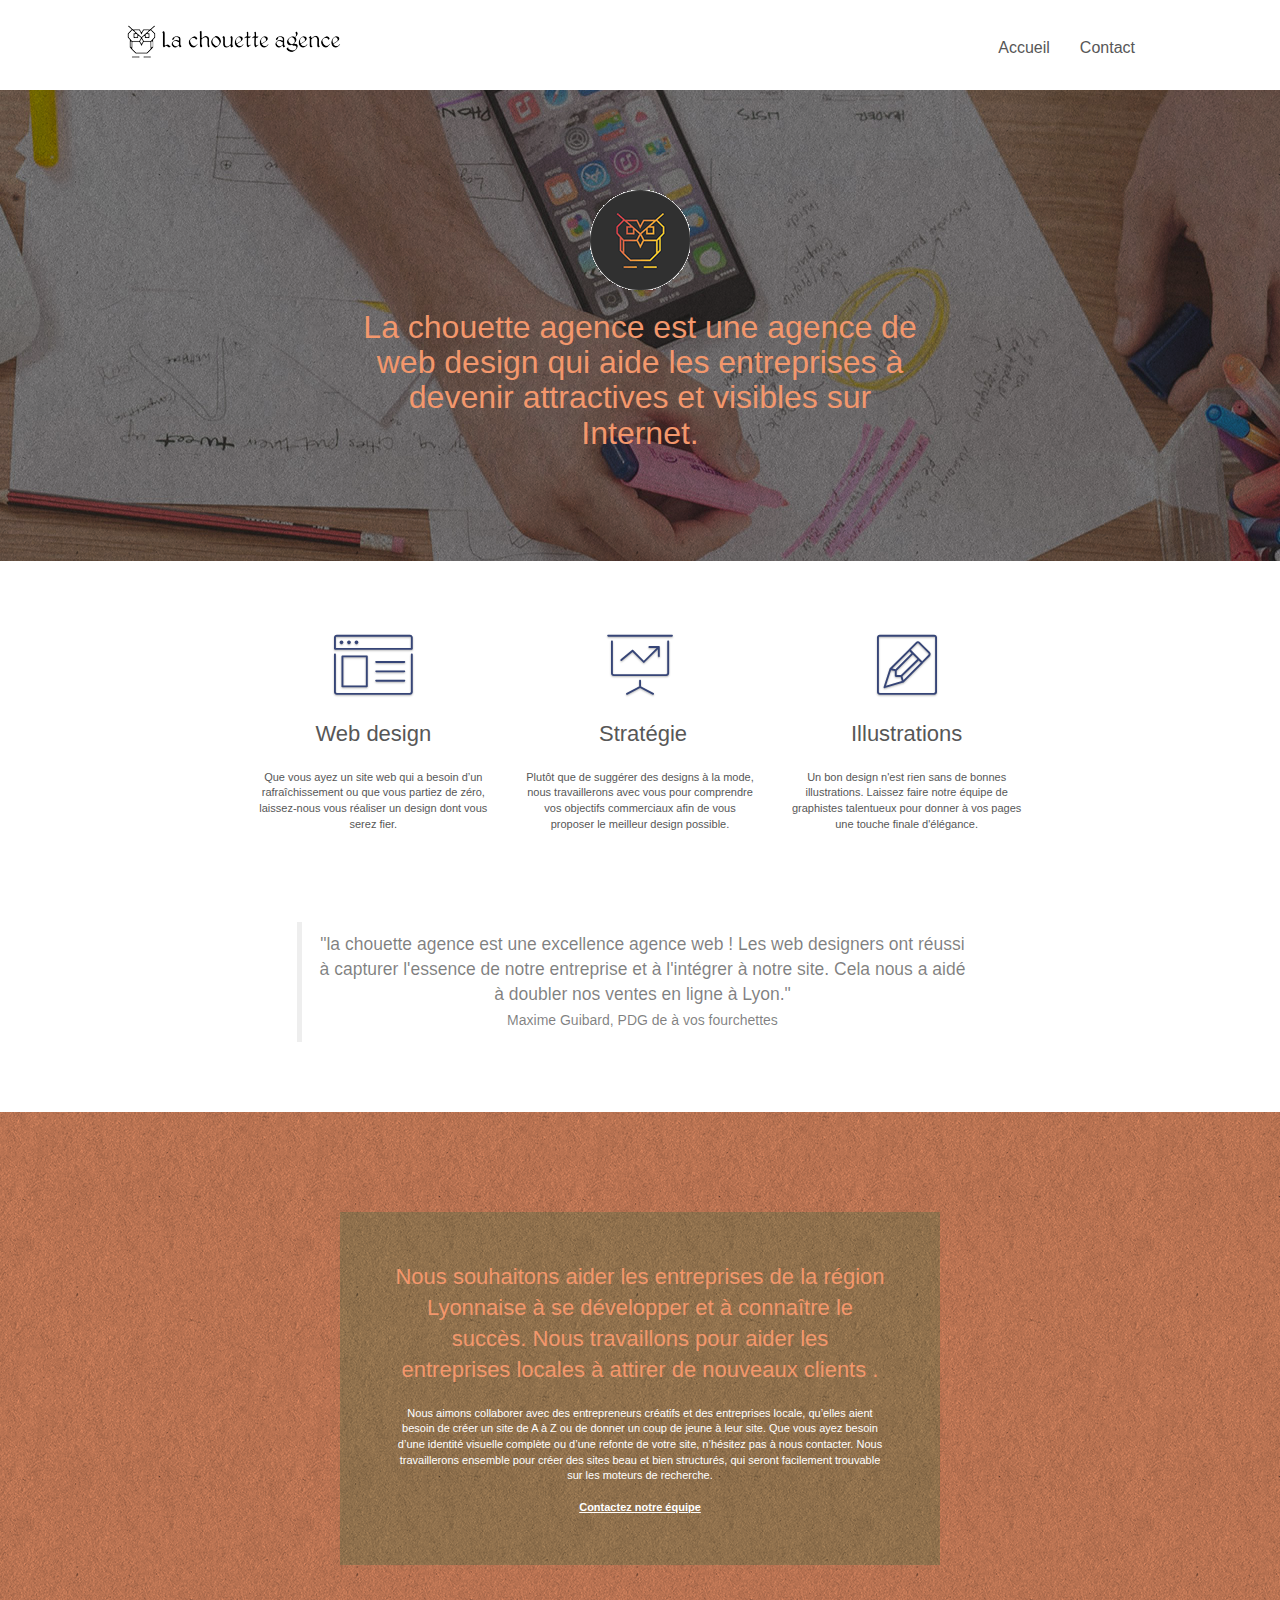
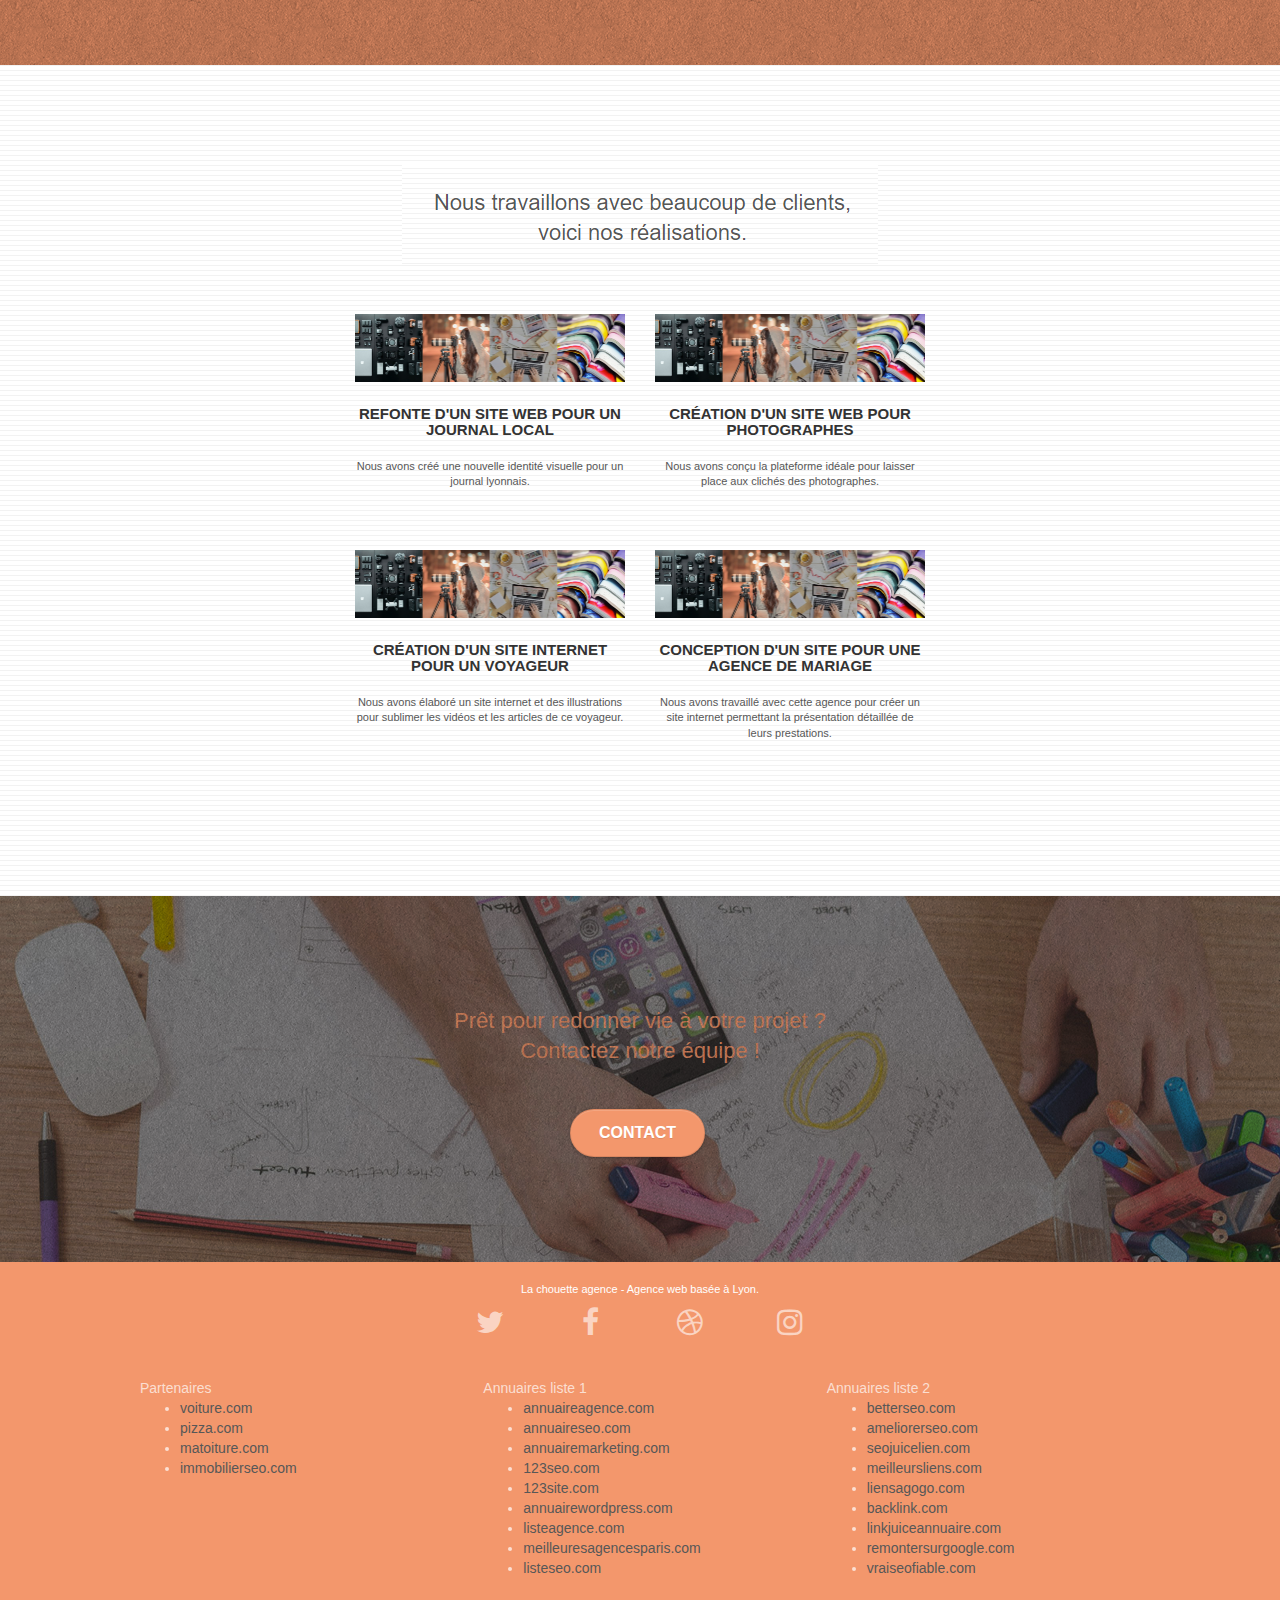
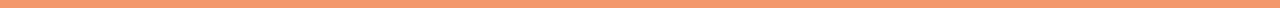
==== commit ca1fb671: "me rappelle plus" ====
--- a/index.html
+++ b/index.html
@@ -107,7 +107,7 @@
       <!-- bloc-0 END -->
 
       <!-- bloc-1-presentation -->
-      <div
+      <main
         class="bloc bgc-dark-slate-blue bg-banniere d-bloc bg-t-edge bloc-bg-texture texture-paper b-parallax"
         id="bloc-1-hero"
       >
@@ -118,36 +118,21 @@
                 src="img/logo.gif"
                 class="center-block image-resize-mode"
                 width="100"
-                alt="La chouette agence, agence web paris, création logo paris"
+                alt="Logo de La chouette agence"
               />
               <h1 class="text-center hero-bloc-text tc-white">
-                La chouette agence.
+                La chouette agence est une agence de web design qui aide les
+                entreprises à devenir attractives et visibles sur Internet.
               </h1>
-              <div class="text-center">
-                <a
-                  href="page2.html"
-                  class="btn btn-lg btn-clean btn-rd cta-hero btn-atomic-tangerine"
-                  id="cta-hero"
-                  >Contact</a
-                >
-              </div>
-            </div>
-          </div>
-        </div>
-      </div>
+            </div>
+          </div>
+        </div>
+      </main>
       <!-- bloc-1-presentation END -->
 
       <!-- bloc-2-services -->
-      <div class="bloc bgc-white l-bloc" id="bloc-2-services">
+      <section class="bloc bgc-white l-bloc" id="bloc-2-services">
         <div class="container bloc-md">
-          <div class="row">
-            <div class="col-sm-12 text-center">
-              <img
-                alt="agence web, agence web paris, web design paris, stratégie web"
-                src="img/title.png"
-              />
-            </div>
-          </div>
           <div class="row voffset-lg med-width-whitespace">
             <div class="col-sm-4">
               <div class="text-center">
@@ -155,7 +140,7 @@
                   class="et-icon-browser sm-shadow icon-dark-slate-blue icons icon-lg"
                 ></span>
               </div>
-              <h3 class="mg-md text-center">Web design</h3>
+              <h2 class="mg-md text-center">Web design</h2>
               <p class="text-center">
                 Que vous ayez un site web qui a besoin d&rsquo;un
                 rafraîchissement ou que vous partiez de zéro, laissez-nous vous
@@ -168,11 +153,11 @@
                   class="et-icon-presentation sm-shadow icon-dark-slate-blue icons icon-lg"
                 ></span>
               </div>
-              <h3 class="mg-md text-center">&nbsp;Stratégie</h3>
+              <h2 class="mg-md text-center">&nbsp;Stratégie</h2>
               <p class="text-center">
                 Plutôt que de suggérer des designs à la mode, nous travaillerons
                 avec vous pour comprendre vos objectifs commerciaux afin de vous
-                proposer le meilleur design possible.<br />
+                proposer le meilleur design possible.
               </p>
             </div>
             <div class="col-sm-4">
@@ -181,7 +166,7 @@
                   class="et-icon-edit sm-shadow icon-dark-slate-blue icons icon-lg"
                 ></span>
               </div>
-              <h3 class="mg-md text-center">Illustrations</h3>
+              <h2 class="mg-md text-center">Illustrations</h2>
               <p class="text-center">
                 Un bon design n'est rien sans de bonnes illustrations. Laissez
                 faire notre équipe de graphistes talentueux pour donner à vos
@@ -190,15 +175,18 @@
             </div>
           </div>
           <div class="row voffset-lg voffset">
-            <div class="col-xs-12 col-md-8 col-md-offset-2 text-center">
-              <img
-                alt="agence web, agence web paris, web design paris, stratégie web"
-                src="img/citation.png"
-              />
-            </div>
-          </div>
-        </div>
-      </div>
+            <blockquote class="col-xs-12 col-md-8 col-md-offset-2 text-center">
+              "la chouette agence est une excellence agence web ! Les web
+              designers ont réussi à capturer l'essence de notre entreprise et à
+              l'intégrer à notre site. Cela nous a aidé à doubler nos ventes en
+              ligne à Lyon."<br />
+              <span class="auteur"
+                >Maxime Guibard, PDG de à vos fourchettes</span
+              >
+            </blockquote>
+          </div>
+        </div>
+      </section>
       <!-- bloc-2-services END -->
 
       <!-- bloc-3-what-i-do -->
--- a/style.css
+++ b/style.css
@@ -5,6 +5,10 @@
   overflow-x: hidden;
   -webkit-font-smoothing: antialiased;
   -moz-osx-font-smoothing: grayscale;
+}
+
+.auteur {
+  font-size: 0.8em;
 }
 
 a,
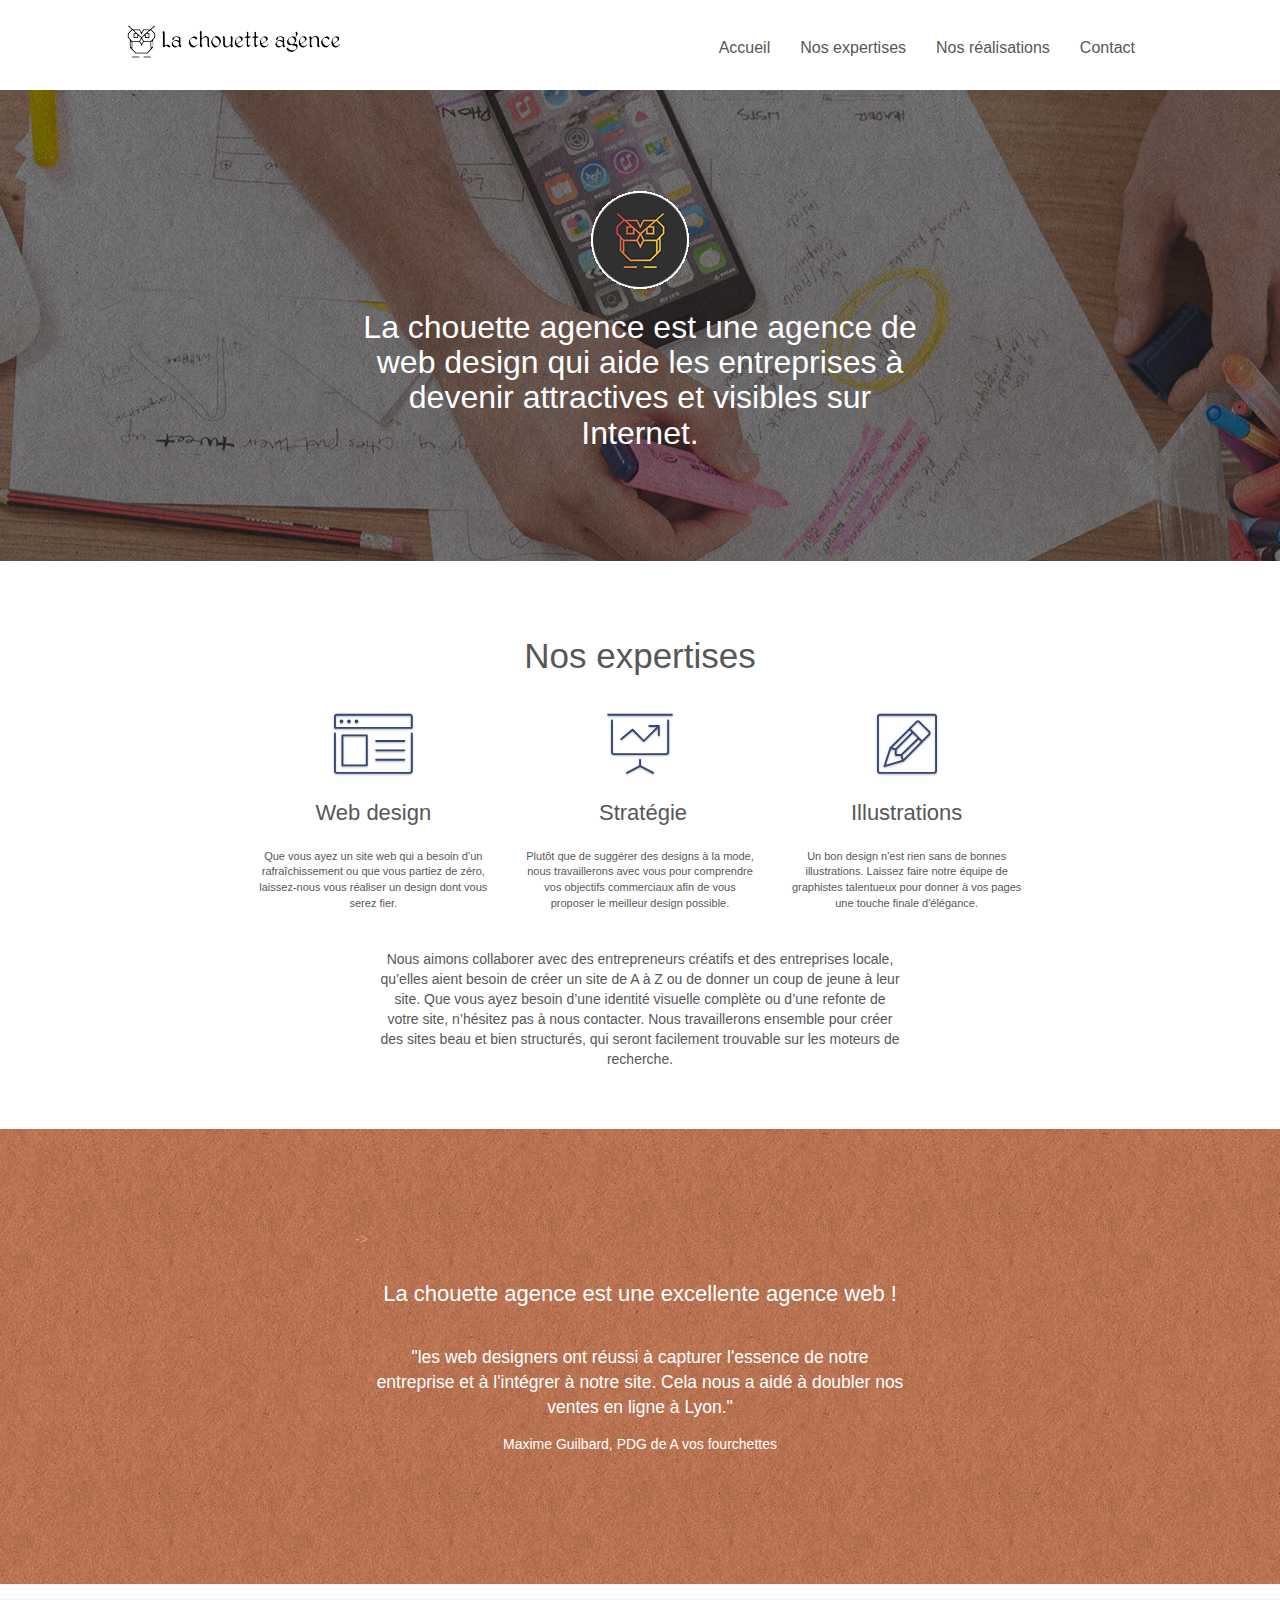
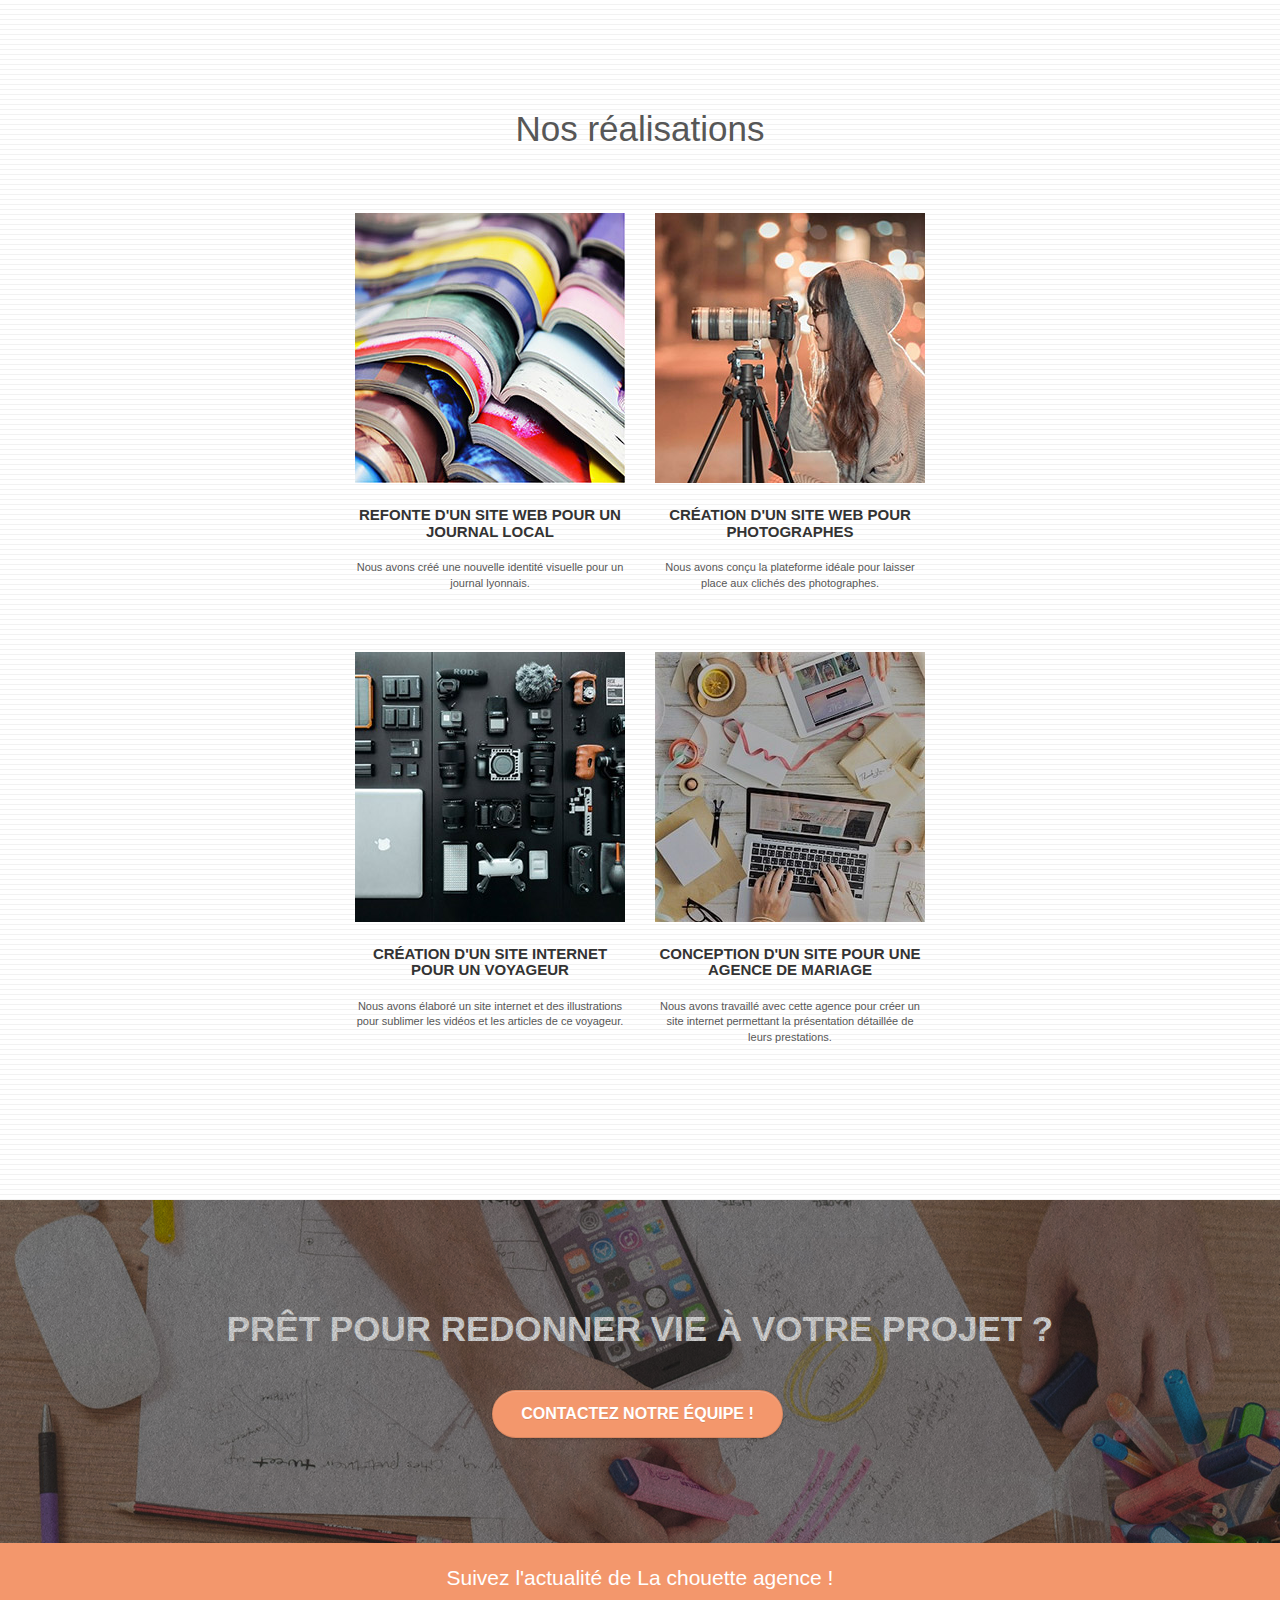
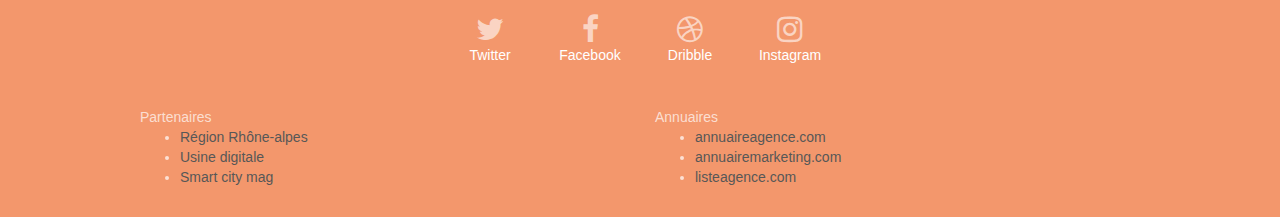
==== commit 2801df57: "finalisation de l'index" ====
--- a/index.html
+++ b/index.html
@@ -58,6 +58,65 @@
     <script src="./js/jquery.touchSwipe.js" defer></script>
     <script src="./js/gmaps.js"></script>
 
+    <script type="application/ld+json">
+      {
+        "@context": "https://schema.org",
+        "@type": "Agence web",
+        "image": [
+          "https://example.com/photos/1x1/photo.jpg",
+          "https://example.com/photos/4x3/photo.jpg",
+          "https://example.com/photos/16x9/photo.jpg"
+         ],
+        "@id": "http://lachouetteagence.example.com",
+        "name": "La chouette agence",
+        "address": {
+          "@type": "PostalAddress",
+          "streetAddress": "3, rue de Beaucuse",
+          "addressLocality": "Lyon",
+          "addressRegion": "Rhone-Alpes",
+          "postalCode": "69000",
+          "addressCountry": "Fr"
+        },
+        "review": {
+          "@type": "Review",
+          "reviewRating": {
+            "@type": "Rating",
+            "ratingValue": "4",
+            "bestRating": "5"
+          },
+          "author": {
+            "@type": "chouette@yahoo.fr",
+            "name": "Paul Chouette"
+          }
+        },
+        "geo": {
+          "@type": "GeoCoordinates",
+          "latitude": 40.761293,
+          "longitude": -73.982294
+        },
+        "url": "http://www.lachouetteagece.fr/agence-locations/Lyon",
+        "telephone": "O4 00 00 00",
+        "openingHoursSpecification": [
+          {
+            "@type": "OpeningHoursSpecification",
+            "dayOfWeek": [
+              "Lundi",
+              "Mardi"
+              "Mercredi"
+              "Jeudi"
+              "Vendredi"
+            ],
+            "opens": "09:00",
+            "closes": "19:00"
+          },
+          {
+            "@type": "OpeningHoursSpecification",
+            "dayOfWeek": "Saturday",
+            "opens": "16:00",
+            "closes": "23:00"
+          },
+    </script>
+
     <!-- Analytics -->
 
     <!-- Analytics END -->
@@ -70,11 +129,7 @@
         <div class="container bloc-sm">
           <nav class="navbar row">
             <div class="navbar-header">
-              <img
-                src="img/la-chouette-agence.png"
-                alt="logo de l'agence"
-                height="40"
-              />
+              <img src="img/la-chouette-agence.png" alt="Logo de l'agence" />
 
               <button
                 id="nav-toggle"
@@ -92,12 +147,16 @@
             <div class="collapse navbar-collapse navbar-1 special-dropdown-nav">
               <ul class="site-navigation nav navbar-nav">
                 <li>
-                  <a href="index.html" alt="retour à la page d'accueil"
-                    >Accueil</a
-                  >
+                  <a href="index.html">Accueil</a>
                 </li>
                 <li>
-                  <a href="contact.html" alt="formulaire de contact">Contact</a>
+                  <a href="#bloc-2-services">Nos expertises</a>
+                </li>
+                <li>
+                  <a href="#bloc-4-portfolio">Nos réalisations</a>
+                </li>
+                <li>
+                  <a href="contact.html">Contact</a>
                 </li>
               </ul>
             </div>
@@ -107,7 +166,7 @@
       <!-- bloc-0 END -->
 
       <!-- bloc-1-presentation -->
-      <main
+      <section
         class="bloc bgc-dark-slate-blue bg-banniere d-bloc bg-t-edge bloc-bg-texture texture-paper b-parallax"
         id="bloc-1-hero"
       >
@@ -115,26 +174,30 @@
           <div class="row tight-width-whitespace">
             <div class="col-sm-12">
               <img
-                src="img/logo.gif"
+                src="img/logo-la-chouette-agence.gif"
                 class="center-block image-resize-mode"
-                width="100"
                 alt="Logo de La chouette agence"
               />
-              <h1 class="text-center hero-bloc-text tc-white">
+              <h1 class="text-center hero-bloc-text white">
                 La chouette agence est une agence de web design qui aide les
                 entreprises à devenir attractives et visibles sur Internet.
               </h1>
             </div>
           </div>
         </div>
-      </main>
+      </section>
       <!-- bloc-1-presentation END -->
 
       <!-- bloc-2-services -->
       <section class="bloc bgc-white l-bloc" id="bloc-2-services">
         <div class="container bloc-md">
+          <div class="row">
+            <div class="col-sm-12 text-center">
+              <h2 class="supersize">Nos expertises</h2>
+            </div>
+          </div>
           <div class="row voffset-lg med-width-whitespace">
-            <div class="col-sm-4">
+            <article class="col-sm-4">
               <div class="text-center">
                 <span
                   class="et-icon-browser sm-shadow icon-dark-slate-blue icons icon-lg"
@@ -146,8 +209,8 @@
                 rafraîchissement ou que vous partiez de zéro, laissez-nous vous
                 réaliser un design dont vous serez fier.
               </p>
-            </div>
-            <div class="col-sm-4">
+            </article>
+            <article class="col-sm-4">
               <div class="text-center">
                 <span
                   class="et-icon-presentation sm-shadow icon-dark-slate-blue icons icon-lg"
@@ -159,8 +222,8 @@
                 avec vous pour comprendre vos objectifs commerciaux afin de vous
                 proposer le meilleur design possible.
               </p>
-            </div>
-            <div class="col-sm-4">
+            </article>
+            <article class="col-sm-4">
               <div class="text-center">
                 <span
                   class="et-icon-edit sm-shadow icon-dark-slate-blue icons icon-lg"
@@ -172,52 +235,51 @@
                 faire notre équipe de graphistes talentueux pour donner à vos
                 pages une touche finale d'élégance.
               </p>
-            </div>
-          </div>
-          <div class="row voffset-lg voffset">
-            <blockquote class="col-xs-12 col-md-8 col-md-offset-2 text-center">
-              "la chouette agence est une excellence agence web ! Les web
-              designers ont réussi à capturer l'essence de notre entreprise et à
-              l'intégrer à notre site. Cela nous a aidé à doubler nos ventes en
-              ligne à Lyon."<br />
-              <span class="auteur"
-                >Maxime Guibard, PDG de à vos fourchettes</span
-              >
-            </blockquote>
+            </article>
+            <div class="row voffset-lg voffset">
+              <div class="col-xs-12 col-md-8 col-md-offset-2 text-center">
+                <p class="moyensize">
+                  Nous aimons collaborer avec des entrepreneurs créatifs et des
+                  entreprises locale, qu’elles aient besoin de créer un site de
+                  A à Z ou de donner un coup de jeune à leur site. Que vous ayez
+                  besoin d’une identité visuelle complète ou d’une refonte de
+                  votre site, n’hésitez pas à nous contacter. Nous travaillerons
+                  ensemble pour créer des sites beau et bien structurés, qui
+                  seront facilement trouvable sur les moteurs de recherche.
+                </p>
+              </div>
+            </div>
           </div>
         </div>
       </section>
       <!-- bloc-2-services END -->
 
       <!-- bloc-3-what-i-do -->
-      <div
+      <section
         class="bloc tc-white bgc-atomic-tangerine bg-presentation d-bloc bloc-bg-texture texture-paper b-parallax"
         id="bloc-3-what-i-do"
       >
         <div class="container bloc-lg">
-          <div class="row tight-width-whitespace black-background">
+          <div class="tight-width-whitespace">
             <div class="col-sm-12">
-              <h2 class="mg-md text-center tc-white">
-                Nous souhaitons aider les entreprises de la région Lyonnaise à
-                se développer et à connaître le succès. Nous travaillons pour
-                aider les entreprises locales à attirer de nouveaux clients .<br />
-              </h2>
-              <p class="text-center white">
-                Nous aimons collaborer avec des entrepreneurs créatifs et des
-                entreprises locale, qu’elles aient besoin de créer un site de A
-                à Z ou de donner un coup de jeune à leur site. Que vous ayez
-                besoin d’une identité visuelle complète ou d’une refonte de
-                votre site, n’hésitez pas à nous contacter. Nous travaillerons
-                ensemble pour créer des sites beau et bien structurés, qui
-                seront facilement trouvable sur les moteurs de recherche.
-                <br /><br /><a class="ltc-white bold-link" href="page2.html"
-                  >Contactez notre équipe</a
-                ><br />
-              </p>
-            </div>
-          </div>
-        </div>
-      </div>
+              ->
+              <blockquote class="text-center white">
+                <h2 class="white">
+                  La chouette agence est une excellente agence web !
+                </h2>
+                <br />
+                "les web designers ont réussi à capturer l'essence de notre
+                entreprise et à l'intégrer à notre site. Cela nous a aidé à
+                doubler nos ventes en ligne à Lyon."
+                <br />
+                <span class="signature">
+                  Maxime Guilbard, <emp>PDG de A vos fourchettes</emp>
+                </span>
+              </blockquote>
+            </div>
+          </div>
+        </div>
+      </section>
       <!-- bloc-3-what-i-do END -->
 
       <!-- bloc-4-portfolio -->
@@ -228,10 +290,7 @@
         <div class="container bloc-lg">
           <div class="row">
             <div class="col-sm-12 text-center">
-              <img
-                alt="agence web, agence web paris, web design paris, stratégie web"
-                src="img/title2.png"
-              />
+              <h2 class="supersize">Nos réalisations</h2>
             </div>
           </div>
           <div class="row tight-width-whitespace portfolio-row">
@@ -243,7 +302,7 @@
                 data-caption="Refonte d'un site web pour un journal local"
                 data-frame="snapshot-lb"
                 ><img
-                  src="img/3.jpg"
+                  src="img/1.jpg"
                   alt="paris web design logo agence web meilleure agence et refonte site web journal"
                   class="img-responsive portfolio-thumb"
               /></a>
@@ -263,7 +322,7 @@
                 data-caption="Création d'un site web pour photographes"
                 data-frame="snapshot-lb"
                 ><img
-                  src="img/3.jpg"
+                  src="img/2.jpg"
                   class="img-responsive portfolio-thumb"
                   alt="paris web design logo agence web meilleure agence, Création d'un site web pour photographes"
               /></a>
@@ -300,12 +359,12 @@
             <div class="col-sm-6">
               <a
                 href="#"
-                data-lightbox="img/3.jpg"
+                data-lightbox="img/4.jpg"
                 data-gallery-id="gallery-1"
                 data-caption="Conception d'un site pour une agence de mariage"
                 data-frame="snapshot-lb"
                 ><img
-                  src="img/3.jpg"
+                  src="img/4.jpg"
                   class="img-responsive portfolio-thumb"
                   alt="paris web design logo agence web meilleure agence, Création d'un site web pour agence de mariage"
               /></a>
@@ -324,126 +383,96 @@
       <!-- bloc-4-portfolio END -->
 
       <!-- bloc-5-cta -->
-      <div
+      <section
         class="bloc bgc-dark-slate-blue bg-banniere d-bloc bloc-bg-texture texture-paper"
         id="bloc-5-cta"
       >
         <div class="container bloc-lg">
           <div class="row">
-            <h2 class="mg-md text-center tc-white">
-              Prêt pour redonner vie à votre projet ?<br />Contactez notre
-              équipe !
-            </h2>
+            <h3 class="mg-md supersize text-center white">
+              Prêt pour redonner vie à votre projet ?
+            </h3>
             <div class="col-sm-12 text-center">
               <a
-                href="page2.html"
+                href="contact.html"
                 class="btn btn-atomic-tangerine btn-clean btn-rd btn-lg cta-hero"
-                >Contact</a
               >
-            </div>
-          </div>
-        </div>
-      </div>
+                Contactez notre équipe !
+              </a>
+            </div>
+          </div>
+        </div>
+      </section>
       <!-- bloc-5-cta END -->
 
       <!-- Footer - bloc-8 -->
-      <div class="bloc bgc-atomic-tangerine d-bloc" id="bloc-8">
+      <footer class="bloc bgc-atomic-tangerine d-bloc" id="bloc-8">
         <div class="container bloc-sm">
           <div class="row">
-            <div class="col-sm-12">
-              <p class="text-center white">
-                La chouette agence - Agence web basée à Lyon.<br />
-              </p>
-              <div class="row row-no-gutters social">
+            <section class="col-sm-12">
+              <p class="text-center white supsize">
+                Suivez l'actualité de La chouette agence !
+              </p>
+              <article class="row row-no-gutters social">
                 <div class="col-sm-3">
                   <div class="text-center">
-                    <a class="social" href="index.html"
-                      ><span class="fa fa-twitter icon-md"></span
-                    ></a>
+                    <a class="social white" href="index.html">
+                      <span class="fa fa-twitter icon-md"></span
+                      ><br />Twitter</a
+                    >
                   </div>
                 </div>
                 <div class="col-sm-3">
                   <div class="text-center">
-                    <a class="social" href="index.html"
-                      ><span class="fa fa-facebook icon-md"></span
-                    ></a>
+                    <a class="social white" href="index.html">
+                      <span class="fa fa-facebook icon-md"></span
+                      ><br />Facebook</a
+                    >
                   </div>
                 </div>
                 <div class="col-sm-3">
                   <div class="text-center">
-                    <a class="social" href="index.html"
-                      ><span class="fa fa-dribbble icon-md"></span
-                    ></a>
+                    <a class="social white" href="index.html">
+                      <span class="fa fa-dribbble icon-md"></span
+                      ><br />Dribble</a
+                    >
                   </div>
                 </div>
                 <div class="col-sm-3">
                   <div class="text-center">
-                    <a class="social" href="index.html"
-                      ><span class="fa fa-instagram icon-md"></span
-                    ></a>
+                    <a class="social white" href="index.html">
+                      <span class="fa fa-instagram icon-md"></span
+                      ><br />Instagram</a
+                    >
                   </div>
                 </div>
-                <div class="keywords" style="color: #f3976c">
-                  Agence web à paris, stratégie web, web design, illustrations,
-                  design de site web, site web, web, internet, site internet,
-                  site
-                </div>
-              </div>
-              <div class="row">
-                <div class="col-sm-4">
+              </article>
+              <article class="row margintop">
+                <div class="col-sm-6">
                   Partenaires
                   <ul>
-                    <li><a href="voiture.com">voiture.com</a></li>
-                    <li><a href="pizza.com">pizza.com</a></li>
-                    <li><a href="matoiture.com">matoiture.com</a></li>
-                    <li><a href="immobilierseo.com">immobilierseo.com</a></li>
+                    <li>
+                      <a href="Région Rhône-alpes.com">Région Rhône-alpes</a>
+                    </li>
+                    <li><a href="usine-digitale.com">Usine digitale</a></li>
+                    <li><a href="smartcitymag.fr">Smart city mag</a></li>
                   </ul>
                 </div>
-                <div class="col-sm-4">
-                  Annuaires liste 1
+                <div class="col-sm-6">
+                  Annuaires
                   <ul>
                     <li><a href="annuaireagence.com">annuaireagence.com</a></li>
-                    <li><a href="annuaireseo.com">annuaireseo.com</a></li>
                     <li>
                       <a href="annuairemarketing.com">annuairemarketing.com</a>
                     </li>
-                    <li><a href="123seoture.com">123seo.com</a></li>
-                    <li><a href="123site.com">123site.com</a></li>
-                    <li>
-                      <a href="annuairewordpress.com">annuairewordpress.com</a>
-                    </li>
                     <li><a href="listeagence.com">listeagence.com</a></li>
-                    <li>
-                      <a href="meilleuresagencesparis.com"
-                        >meilleuresagencesparis.com</a
-                      >
-                    </li>
-                    <li><a href="listeseo.com">listeseo.com</a></li>
                   </ul>
                 </div>
-                <div class="col-sm-4">
-                  Annuaires liste 2
-                  <ul>
-                    <li><a href="betterseo.com">betterseo.com</a></li>
-                    <li><a href="ameliorerseo.com">ameliorerseo.com</a></li>
-                    <li><a href="seojuicelien.com">seojuicelien.com</a></li>
-                    <li><a href="meilleursliens.com">meilleursliens.com</a></li>
-                    <li><a href="liensagogo.com">liensagogo.com</a></li>
-                    <li><a href="backlink.com">backlink.com</a></li>
-                    <li>
-                      <a href="linkjuiceannuaire.com">linkjuiceannuaire.com</a>
-                    </li>
-                    <li>
-                      <a href="remontersurgoogle.com">remontersurgoogle.com</a>
-                    </li>
-                    <li><a href="vraiseofiable.com">vraiseofiable.com</a></li>
-                  </ul>
-                </div>
-              </div>
-            </div>
-          </div>
-        </div>
-      </div>
+              </article>
+            </section>
+          </div>
+        </div>
+      </footer>
       <!-- Footer - bloc-8 END -->
     </div>
     <!-- Principal conteneur END -->
--- a/style.css
+++ b/style.css
@@ -9,6 +9,39 @@
 
 .auteur {
   font-size: 0.8em;
+}
+
+.supersize {
+  font-size: 2.5em;
+}
+
+.supsize {
+  font-size: 1.5em;
+  margin-bottom: 1em;
+}
+
+.moyensize {
+  font-size: 1em;
+  margin-top: 2em;
+}
+
+.white {
+  color: white;
+}
+
+.blockquote h2 {
+  /* display: block; */
+  font-size: 1.5em;
+}
+
+.signature {
+  display: block;
+  font-size: 0.8em;
+  margin-top: 1em;
+}
+
+.margintop {
+  margin-top: 3em;
 }
 
 a,
@@ -759,7 +792,7 @@
 }
 
 .black-background {
-  background-color: rgba(165, 147, 99, 0.7);
+  background-color: bcorange;
   padding: 40px 40px 40px 40px;
 }
 
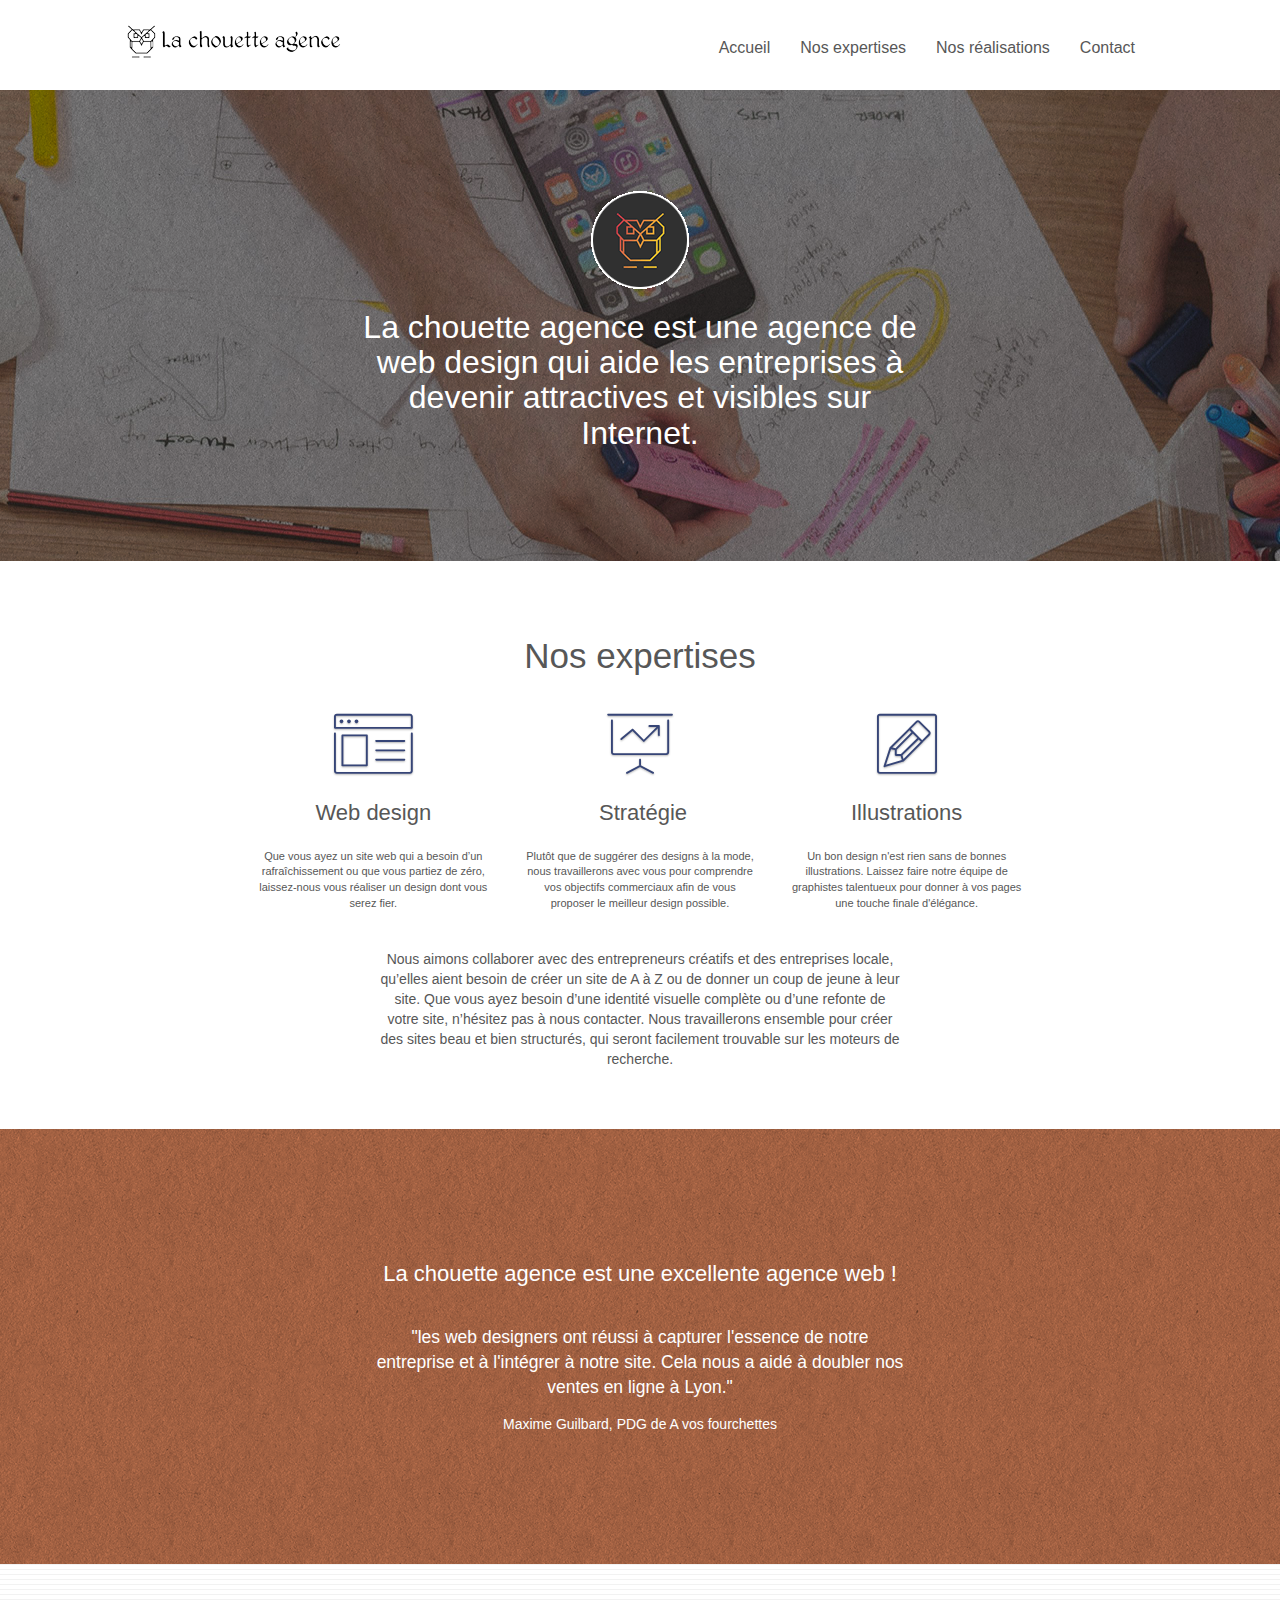
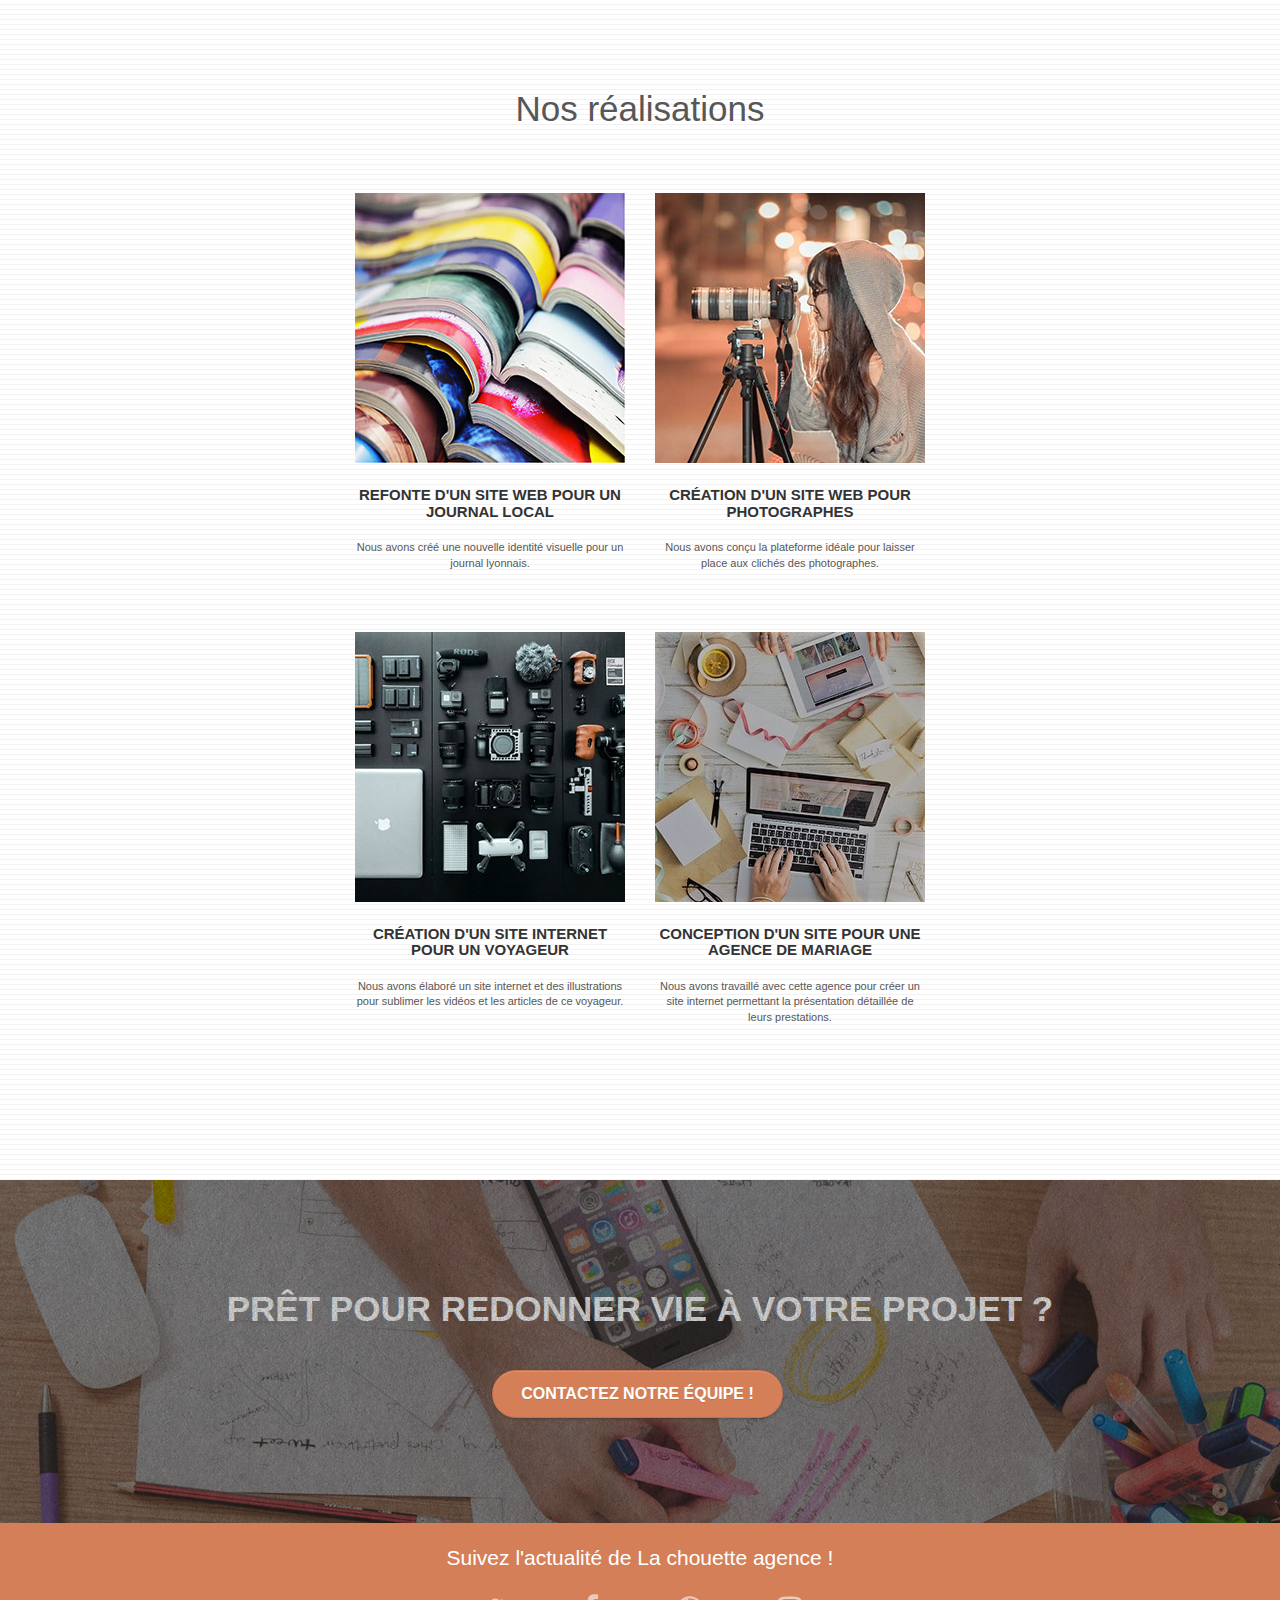
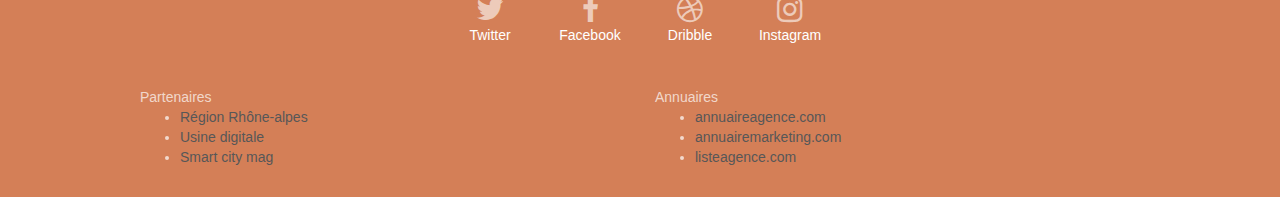
==== commit 88393bee: "modification orange" ====
--- a/index.html
+++ b/index.html
@@ -262,7 +262,6 @@
         <div class="container bloc-lg">
           <div class="tight-width-whitespace">
             <div class="col-sm-12">
-              ->
               <blockquote class="text-center white">
                 <h2 class="white">
                   La chouette agence est une excellente agence web !
--- a/style.css
+++ b/style.css
@@ -810,15 +810,18 @@
 }
 
 .bgc-atomic-tangerine {
-  background-color: #f3976c;
+  background-color: #d47f57;
 }
 
 .tc-white {
+  color: #d47f57 !important;
+}
+/* .tc-white {
   color: #f3976c !important;
-}
+} */
 
 .btn-atomic-tangerine {
-  background: #f3976c;
+  background: #d47f57;
   color: #ffffff !important;
 }
 
@@ -836,7 +839,7 @@
 }
 
 .ltc-atomic-tangerine {
-  color: #f3976c !important;
+  color: #d47f57 !important;
 }
 
 .ltc-atomic-tangerine:hover {
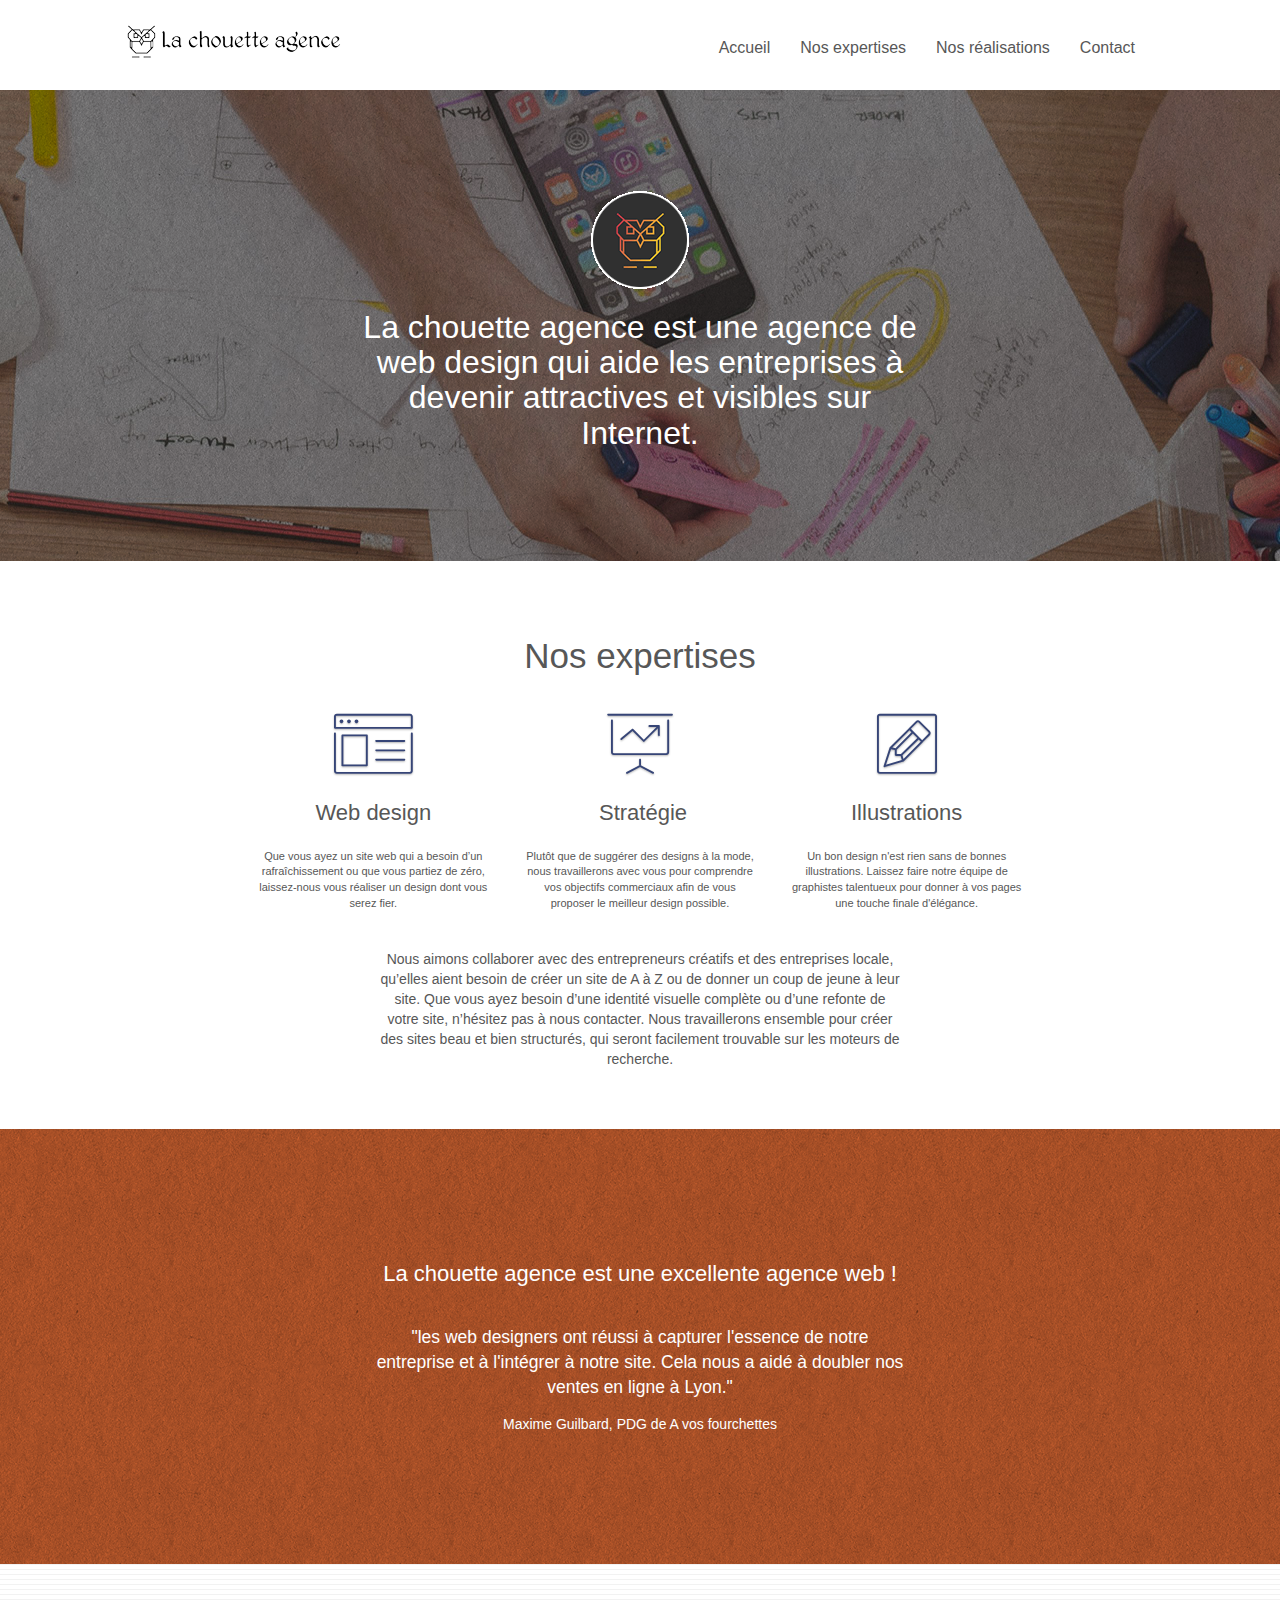
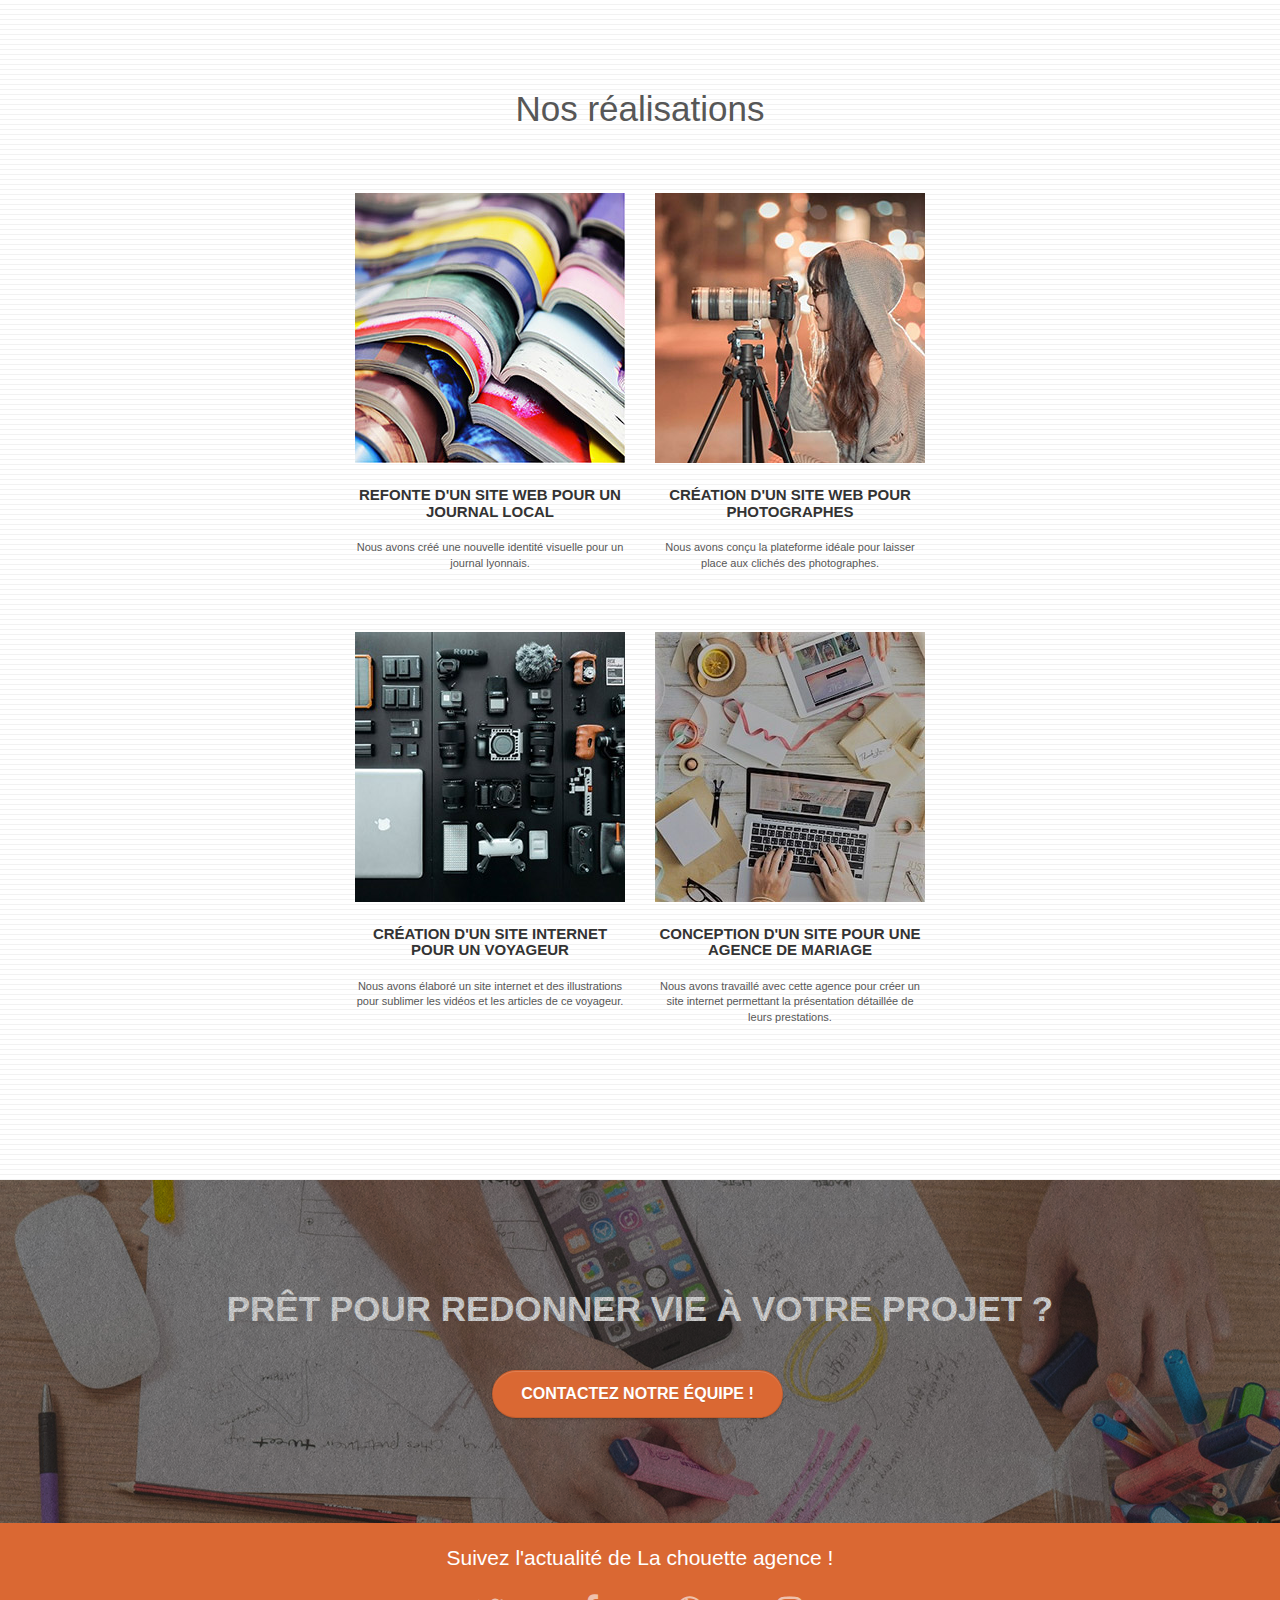
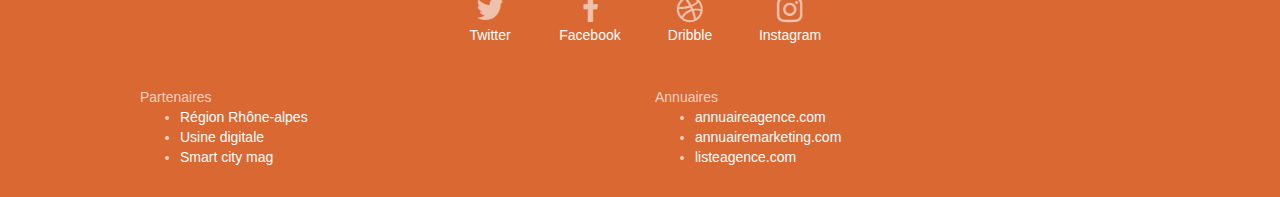
==== commit bcc61557: "moification couleur" ====
--- a/index.html
+++ b/index.html
@@ -451,20 +451,38 @@
                   Partenaires
                   <ul>
                     <li>
-                      <a href="Région Rhône-alpes.com">Région Rhône-alpes</a>
-                    </li>
-                    <li><a href="usine-digitale.com">Usine digitale</a></li>
-                    <li><a href="smartcitymag.fr">Smart city mag</a></li>
+                      <a href="Région Rhône-alpes.com" class="white"
+                        >Région Rhône-alpes</a
+                      >
+                    </li>
+                    <li>
+                      <a href="usine-digitale.com" class="white"
+                        >Usine digitale</a
+                      >
+                    </li>
+                    <li>
+                      <a href="smartcitymag.fr" class="white">Smart city mag</a>
+                    </li>
                   </ul>
                 </div>
                 <div class="col-sm-6">
                   Annuaires
                   <ul>
-                    <li><a href="annuaireagence.com">annuaireagence.com</a></li>
-                    <li>
-                      <a href="annuairemarketing.com">annuairemarketing.com</a>
-                    </li>
-                    <li><a href="listeagence.com">listeagence.com</a></li>
+                    <li>
+                      <a href="annuaireagence.com" class="white"
+                        >annuaireagence.com</a
+                      >
+                    </li>
+                    <li>
+                      <a href="annuairemarketing.com" class="white"
+                        >annuairemarketing.com</a
+                      >
+                    </li>
+                    <li>
+                      <a href="listeagence.com" class="white"
+                        >listeagence.com</a
+                      >
+                    </li>
                   </ul>
                 </div>
               </article>
--- a/style.css
+++ b/style.css
@@ -810,23 +810,23 @@
 }
 
 .bgc-atomic-tangerine {
-  background-color: #d47f57;
+  background-color: #da6833;
 }
 
 .tc-white {
-  color: #d47f57 !important;
+  color: #da6833 !important;
 }
 /* .tc-white {
   color: #f3976c !important;
 } */
 
 .btn-atomic-tangerine {
-  background: #d47f57;
+  background: #da6833;
   color: #ffffff !important;
 }
 
 .btn-atomic-tangerine:hover {
-  background: #c27956 !important;
+  background: #da6833 !important;
   color: #ffffff !important;
 }
 
